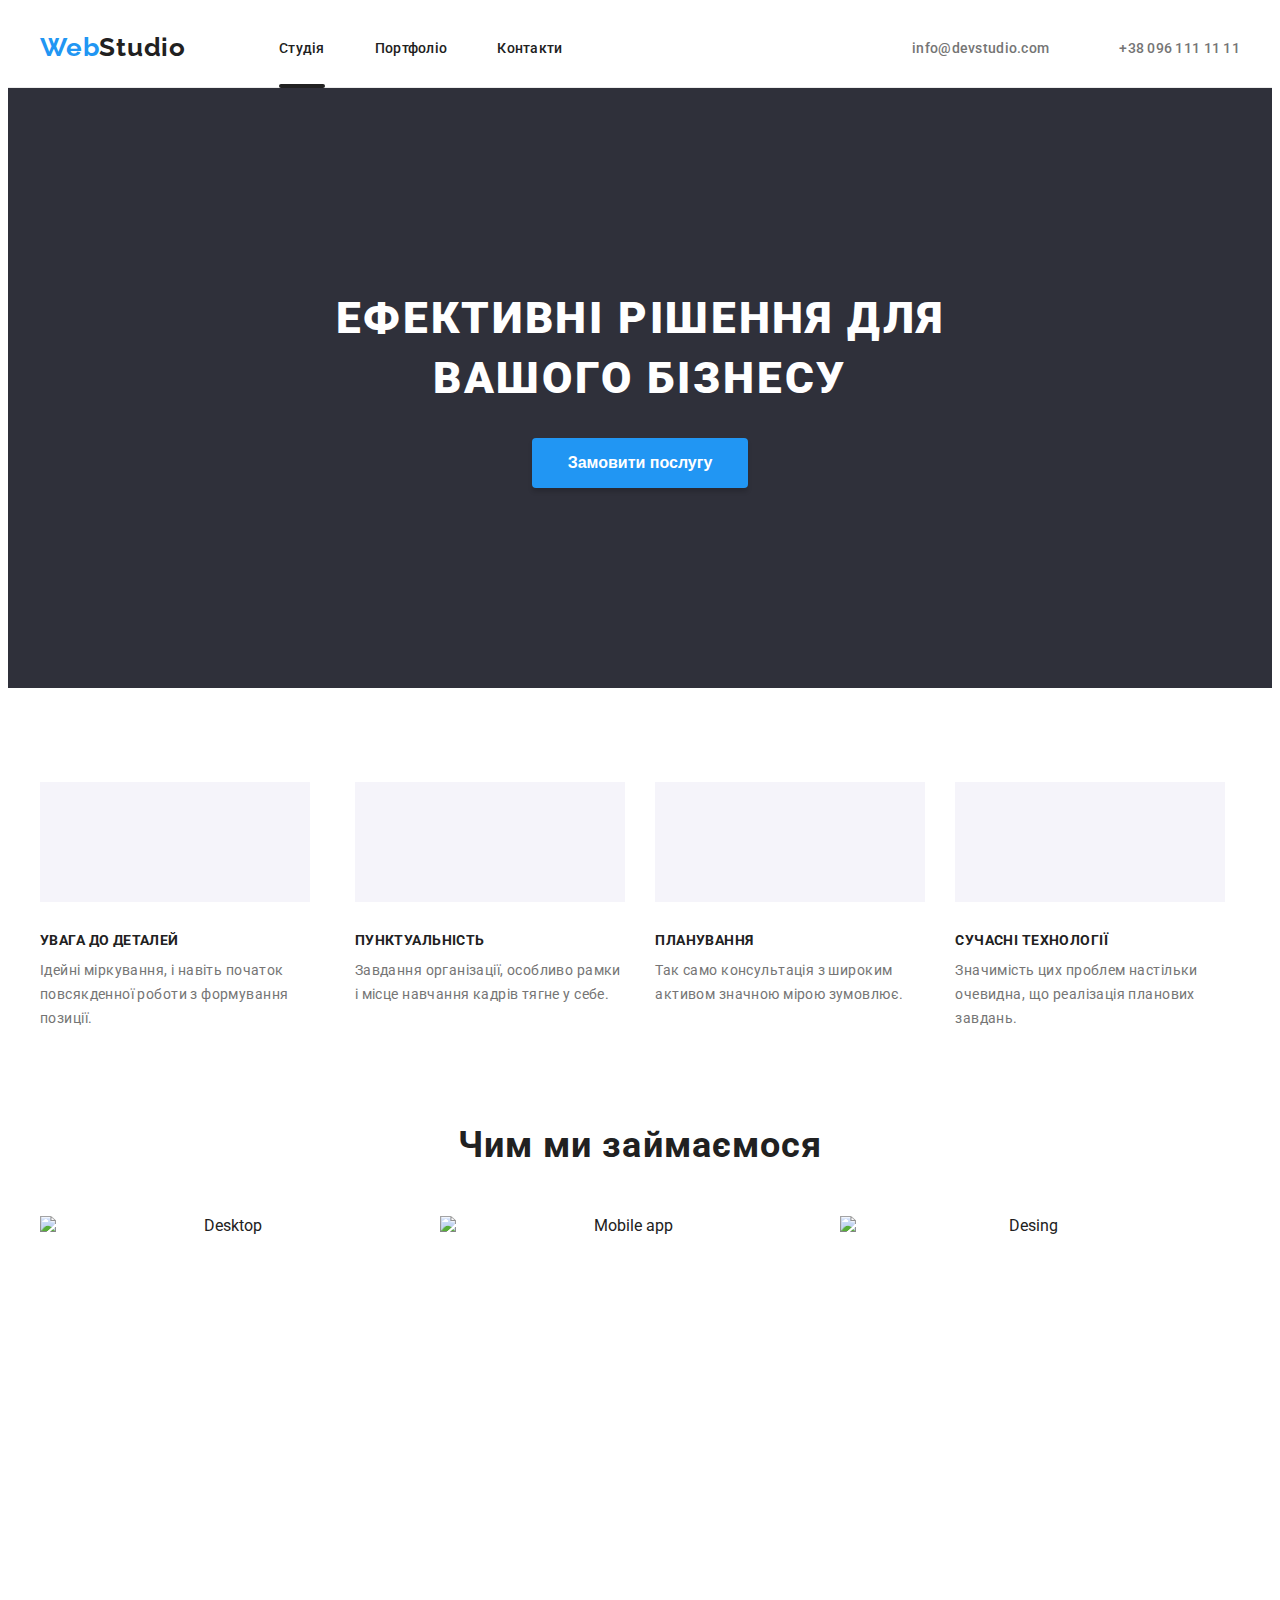
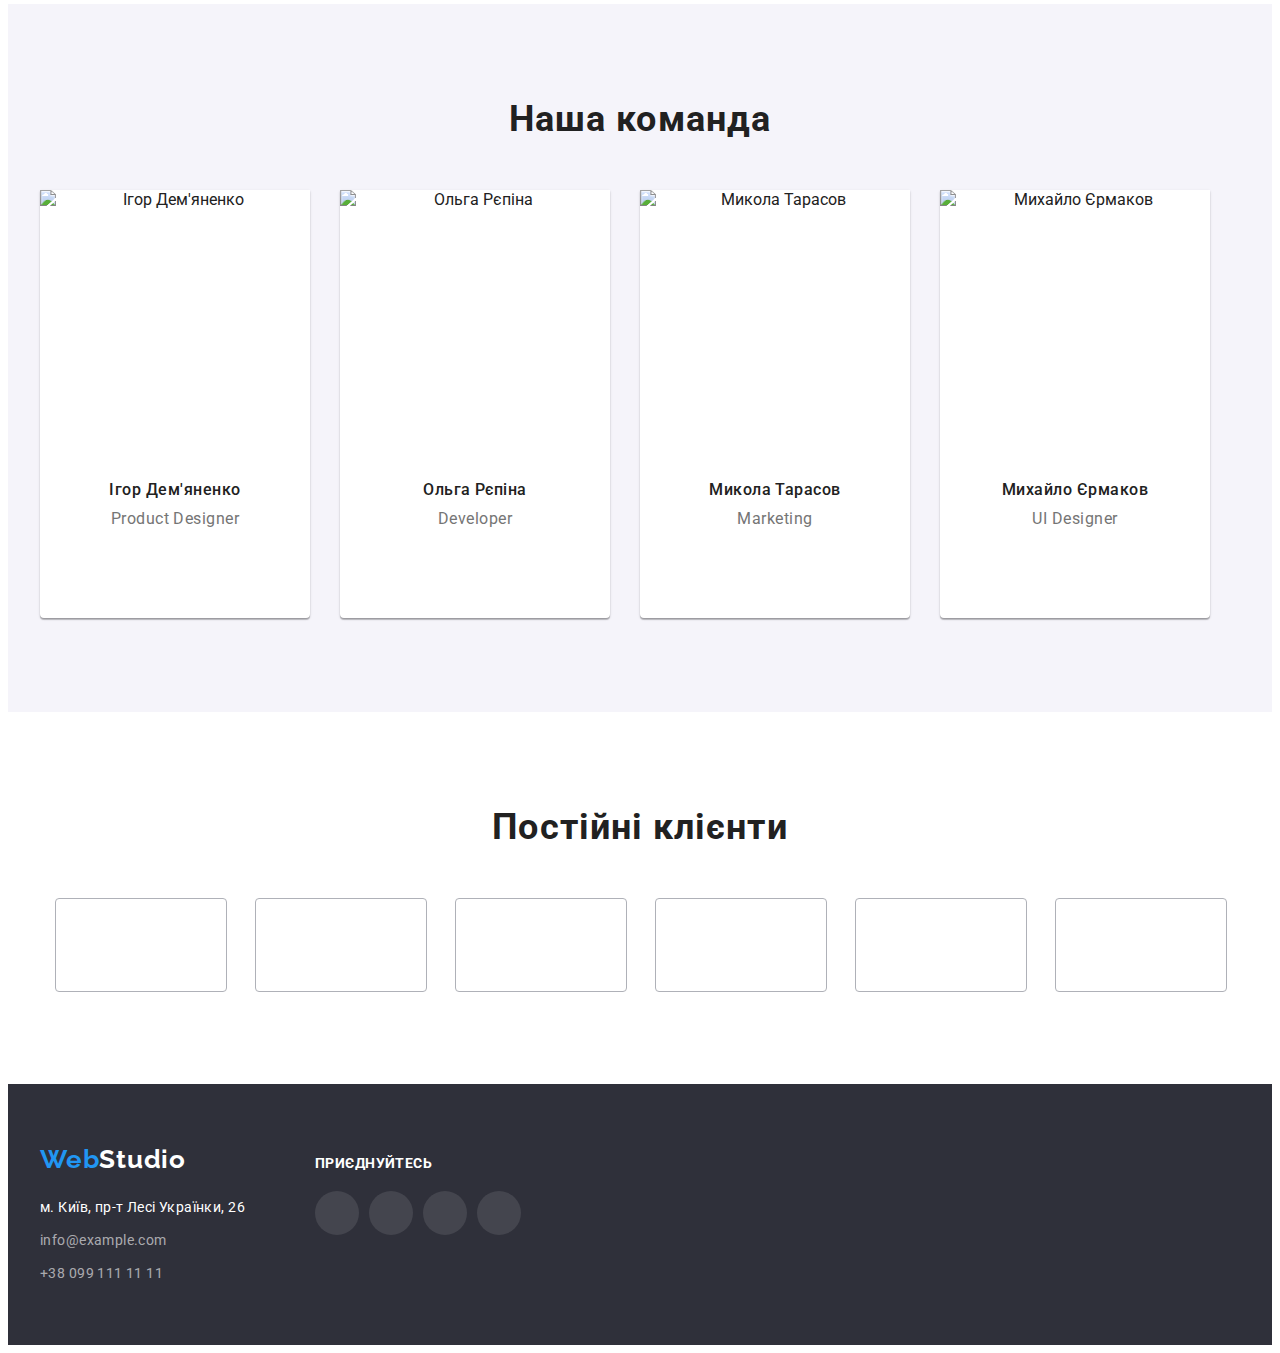
==== index.html @ 4bfed86d "C3" ====
<!DOCTYPE html>
<html lang="uk">
  <head>
    <meta charset="UTF-8" />
    <meta http-equiv="X-UA-Compatible" content="IE=edge" />
    <meta name="viewport" content="width=device-width, initial-scale=1.0" />
    <title>WebStudio</title>
    <link rel="preconnect" href="https://fonts.googleapis.com" />
    <link rel="preconnect" href="https://fonts.gstatic.com" crossorigin />
    <link
      href="https://fonts.googleapis.com/css2?family=Raleway:wght@700&family=Roboto:wght@400;500;700;900&display=swap"
      rel="stylesheet"
    />
    <link
      rel="stylesheet"
      href="https://cdnjs.cloudflare.com/ajax/libs/modern-normalize/1.1.0/modern-normalize.min.css"
      integrity="sha512-wpPYUAdjBVSE4KJnH1VR1HeZfpl1ub8YT/NKx4PuQ5NmX2tKuGu6U/JRp5y+Y8XG2tV+wKQpNHVUX03MfMFn9Q=="
      crossorigin="anonymous"
      referrerpolicy="no-referrer"
    />
    <link rel="stylesheet" href="./css/styles.css" />
  </head>

  <body>
    <header class="header">
      <div class="header-list container">
        <!--Site logo-->
        <a href="./index.html" class="site-logo-header"
          ><span class="site-logo-blue">Web</span>Studio</a
        >

        <!--Menu navigation-->
        <nav class="navigation">
          <ul class="navigation-list li">
            <li class="navigation-item">
              <a href="./index.html" class="navigation-link current">Студія</a>
            </li>
            <li class="navigation-item">
              <a href="./portfolio.html" class="navigation-link"
                >Портфоліо</a
              >
            </li>
            <li class="navigation-item">
              <a href="" class="navigation-link">Контакти</a>
            </li>
          </ul>
        </nav>
        <ul class="contact-list li">
          <li class="contact-item">
            <a href="mailto:info@devstudio.com" class="contact-link"
              > <svg class="contact-icon envelope">
                <use href="./images/icons.svg#icon-envelope" width="16" height="12"></use>
              </svg> info@devstudio.com</a
            >
          </li>
          <li class="contact-item">
            <a href="tel:+380961111111" class="contact-link"
              > <svg class="contact-icon smartphone" width="10" height="16">
                <use href="./images/icons.svg#icon-smartphone"></use>
              </svg> +38 096 111 11 11</a
            >
          </li>
        </ul>
      </div>
    </header>

    <main>
        <!--Hero-->
      <section class="main-title">
        <div class="container">
          <h1 class="main-title-text">Ефективні рішення для вашого бізнесу</h1>

          <button type="button" class="order-btn" data-modal-open>Замовити послугу</button>
        </div>
      </section>

      <!--Features-->
      <section class="section">
        <div class="container">
          <h2 class="visually-hidden">Переваги</h2>

          <ul class="features-list li">
            <li class="features-item">
                <div class="features-logo-box">
                    <svg class="features-logo" width="70" height="70">
                        <use href="./images/icons.svg#icon-antenna"></use>
                    </svg>
                </div>
              <h3 class="features-title">Увага до деталей</h3>
              <p class="features-after-title">
                Ідейні міркування, і навіть початок повсякденної роботи з
                формування позиції.
              </p>
            </li>

            <li class="features-item">
                <div class="features-logo-box">
                    <svg class="features-logo" width="70" height="70">
                        <use href="./images/icons.svg#icon-clock"></use>
                    </svg>
                </div>
              <h3 class="features-title">Пунктуальність</h3>
              <p class="features-after-title">
                Завдання організації, особливо рамки і місце навчання кадрів
                тягне у себе.
              </p>
            </li>

            <li class="features-item">
                <div class="features-logo-box">
                    <svg class="features-logo" width="70" height="70">
                        <use href="./images/icons.svg#icon-diagram"></use>
                    </svg>
                </div>
              <h3 class="features-title">Планування</h3>
              <p class="features-after-title">
                Так само консультація з широким активом значною мірою зумовлює.
              </p>
            </li>

            <li class="features-item">
                <div class="features-logo-box">
                    <svg class="features-logo" width="70" height="70">
                        <use href="./images/icons.svg#icon-astronaut"></use>
                    </svg>
                </div>
              <h3 class="features-title">Сучасні технології</h3>
              <p class="features-after-title">
                Значимість цих проблем настільки очевидна, що реалізація
                планових завдань.
              </p>
            </li>
          </ul>
        </div>
      </section>

      <!--Promo-->

      <section class="promo section">
        <div class="container">
          <h2 class="promo-title">Чим ми займаємося</h2>

          <ul class="promo-list li">
            <li class="promo-item">
              <img
                src="./images/img1.jpg"
                alt="Desktop"
                width="370"
                height="294"
              />
            </li>
            <li class="promo-item">
              <img
                src="./images/img2.jpg"
                alt="Mobile app"
                width="370"
                height="294"
              />
            </li>
            <li class="promo-item">
              <img
                src="./images/img3.jpg"
                alt="Desing"
                width="370"
                height="294"
              />
            </li>
          </ul>
        </div>
      </section>

      <!--Team-->

      <section class="team section">
        <div class="container">
          <h2 class="team-title">Наша команда</h2>

          <ul class="team-list li">
            <li class="team-item">
              <img
                src="./images/ihor_demianenko.jpg"
                alt="Ігор Дем'яненко"
                width="270"
                height="260"
              />
              <div class="team-div">
                <h3 class="team-item-title">Ігор Дем'яненко</h3>
                <p class="team-item-after-title">Product Designer</p>
                <ul class="team-soc-list li">
                    <li class="team-soc-item"><a href="" class="team-soc-link"><svg class="team-soc-icon" width="20" height="20">
                                <use href="./images/icons.svg#icon-instagram"></use>
                            </svg></a></li>
                    <li class="team-soc-item"><a href="" class="team-soc-link"><svg class="team-soc-icon" width="20" height="20">
                                <use href="./images/icons.svg#icon-twitter"></use>
                            </svg></a></li>
                    <li class="team-soc-item"><a href="" class="team-soc-link"><svg class="team-soc-icon" width="20" height="20">
                                <use href="./images/icons.svg#icon-facebook"></use>
                            </svg></a></li>
                    <li class="team-soc-item"><a href="" class="team-soc-link"><svg class="team-soc-icon" width="20" height="20">
                                <use href="./images/icons.svg#icon-linkedin"></use>
                            </svg></a></li>
                </ul>
              </div>
            </li>

            <li class="team-item">
              <img
                src="./images/olha_repina.jpg"
                alt="Ольга Рєпіна"
                width="270"
                height="260"
              />
              <div class="team-div">
                <h3 class="team-item-title">Ольга Рєпіна</h3>
                <p class="team-item-after-title">Developer</p>
                <ul class="team-soc-list li">
                    <li class="team-soc-item"><a href="" class="team-soc-link"><svg class="team-soc-icon" width="20" height="20">
                                <use href="./images/icons.svg#icon-instagram"></use>
                            </svg></a></li>
                    <li class="team-soc-item"><a href="" class="team-soc-link"><svg class="team-soc-icon" width="20" height="20">
                                <use href="./images/icons.svg#icon-twitter"></use>
                            </svg></a></li>
                    <li class="team-soc-item"><a href="" class="team-soc-link"><svg class="team-soc-icon" width="20" height="20">
                                <use href="./images/icons.svg#icon-facebook"></use>
                            </svg></a></li>
                    <li class="team-soc-item"><a href="" class="team-soc-link"><svg class="team-soc-icon" width="20" height="20">
                                <use href="./images/icons.svg#icon-linkedin"></use>
                            </svg></a></li>
                </ul>
              </div>
            </li>

            <li class="team-item">
              <img
                src="./images/nikolai_tarasov.jpg"
                alt="Микола Тарасов"
                width="270"
                height="260"
              />
              <div class="team-div">
                <h3 class="team-item-title">Микола Тарасов</h3>
                <p class="team-item-after-title">Marketing</p>
                <ul class="team-soc-list li">
                    <li class="team-soc-item"><a href="" class="team-soc-link"><svg class="team-soc-icon" width="20" height="20"><use href="./images/icons.svg#icon-instagram"></use></svg></a></li>
                    <li class="team-soc-item"><a href="" class="team-soc-link"><svg class="team-soc-icon" width="20" height="20"><use href="./images/icons.svg#icon-twitter"></use></svg></a></li>
                    <li class="team-soc-item"><a href="" class="team-soc-link"><svg class="team-soc-icon" width="20" height="20"><use href="./images/icons.svg#icon-facebook"></use></svg></a></li>
                    <li class="team-soc-item"><a href="" class="team-soc-link"><svg class="team-soc-icon" width="20" height="20"><use href="./images/icons.svg#icon-linkedin"></use></svg></a></li>
                </ul>
              </div>
            </li>

            <li class="team-item">
              <img
                src="./images/mikhail_ermakov.jpg"
                alt="Михайло Єрмаков"
                width="270"
                height="260"
              />
              <div class="team-div">
                <h3 class="team-item-title">Михайло Єрмаков</h3>
                <p class="team-item-after-title">UI Designer</p>
                <ul class="team-soc-list li">
                    <li class="team-soc-item"><a href="" class="team-soc-link"><svg class="team-soc-icon" width="20" height="20">
                                <use href="./images/icons.svg#icon-instagram"></use>
                            </svg></a></li>
                    <li class="team-soc-item"><a href="" class="team-soc-link"><svg class="team-soc-icon" width="20" height="20">
                                <use href="./images/icons.svg#icon-twitter"></use>
                            </svg></a></li>
                    <li class="team-soc-item"><a href="" class="team-soc-link"><svg class="team-soc-icon" width="20" height="20">
                                <use href="./images/icons.svg#icon-facebook"></use>
                            </svg></a></li>
                    <li class="team-soc-item"><a href="" class="team-soc-link"><svg class="team-soc-icon" width="20" height="20">
                                <use href="./images/icons.svg#icon-linkedin"></use>
                            </svg></a></li>
                </ul>
              </div>
            </li>
          </ul>
        </div>
      </section>

      <!-- Clients -->

      <section class="clients section">

        <div class="container">

          <h2 class="clients-title">Постійні клієнти</h2>

          <ul class="clients-list li">

            <li class="clients-item">
              <a href="" class="clients-link">
                <svg class="clients-icon" width="106" height="60">
                  <use href="./images/icons.svg#icon-client1"></use>
                </svg>
              </a>
            </li>

            <li class="clients-item">
              <a href="" class="clients-link">
                <svg class="clients-icon" width="106" height="60">
                  <use href="./images/icons.svg#icon-client2"></use>
                </svg>
              </a>
            </li>

            <li class="clients-item">
              <a href="" class="clients-link">
                <svg class="clients-icon" width="106" height="60">
                  <use href="./images/icons.svg#icon-client3"></use>
                </svg>
              </a>
            </li>

            <li class="clients-item">
              <a href="" class="clients-link">
                <svg class="clients-icon" width="106" height="60">
                  <use href="./images/icons.svg#icon-client4"></use>
                </svg>
              </a>
            </li>

            <li class="clients-item">
              <a href="" class="clients-link">
                <svg class="clients-icon" width="106" height="60">
                  <use href="./images/icons.svg#icon-client5"></use>
                </svg>
              </a>
            </li>

            <li class="clients-item">
              <a href="" class="clients-link">
                <svg class="clients-icon" width="106" height="60">
                  <use href="./images/icons.svg#icon-client6"></use>
                </svg>
              </a>
            </li>

          </ul>

        </div>

      </section>

    </main>

    <footer class="footer">
      <div class="container footer-box">
        <div>
            <!--Site logo-->
            <a href="./index.html" class="site-logo-footer"><span class="site-logo-blue">Web</span>Studio</a>
            
            <address class="footer-contacts">
                <ul class="footer-contacts-list li">
                    <li class="footer-contacts-item">
                        <a href="https://www.google.com.ua/maps/place/%D0%B1%D1%83%D0%BB%D1%8C%D0%B2%D0%B0%D1%80+%D0%9B%D0%B5%D1%81%D1%96+%D0%A3%D0%BA%D1%80%D0%B0%D1%97%D0%BD%D0%BA%D0%B8,+26,+%D0%9A%D0%B8%D1%97%D0%B2,+02000/@50.4265841,30.5361971,17z/data=!3m1!4b1!4m5!3m4!1s0x40d4cf0e033ecbe9:0x57a4dffefec77da0!8m2!3d50.4265807!4d30.5383858?hl=uk"
                            target="_blank" rel="noopener noreferrer nofollow" class="footer-contacts-link">м. Київ, пр-т Лесі
                            Українки, 26</a>
                    </li>
                    <li class="footer-contacts-item">
                        <a href="mailto:info@example.com" class="footer-contacts-link grey">info@example.com</a>
                    </li>
                    <li class="footer-contacts-item">
                        <a href="tel:+380991111111" class="footer-contacts-link grey">+38 099 111 11 11</a>
                    </li>
                </ul>
            </address>

        </div>
        

        <div class="social">
            <h3 class="social-title">приєднуйтесь</h3>
            <ul class="social-list li">
                <li class="social-item"><a href="" class="social-link"><svg class="social-icon" width="20" height="20">
                            <use href="./images/icons.svg#icon-instagram"></use>
                        </svg></a></li>
                <li class="social-item"><a href="" class="social-link"><svg class="social-icon" width="20" height="20">
                            <use href="./images/icons.svg#icon-twitter"></use>
                        </svg></a></li>
                <li class="social-item"><a href="" class="social-link"><svg class="social-icon" width="20" height="20">
                            <use href="./images/icons.svg#icon-facebook"></use>
                        </svg></a></li>
                <li class="social-item"><a href="" class="social-link"><svg class="social-icon" width="20" height="20">
                            <use href="./images/icons.svg#icon-linkedin"></use>
                        </svg></a></li>
            </ul>
        
        </div>
      </div>
      
    </footer>
    <script src="./js/modal.js"></script>
  </body>
</html>
---- css/styles.css ----
:root {
    --dark-color:#212121;
    --hover-color:#2196F3;
    --grey-color: #757575;
    --white-color:#fff;
    --lite-grey-color:#f5f4fa;
    
}

body {
    font-family: 'Roboto', sans-serif;
    color: var(--dark-color);
    
}
p, h1, h2, h3, h4, h5, h6 {
    margin: 0;
    padding: 0;
 }

ul {
    margin: 0;
    padding-left: 0;
}

img {
    display: block;
    max-width: 100%;
    height: auto;
}


.section {
    padding-top: 94px;
    padding-bottom: 94px;
    
}

.li {
    list-style: none;
    text-align: center;
    
}

.visually-hidden {
    position: absolute;
    white-space: nowrap;
    width: 1px;
    height: 1px;
    overflow: hidden;
    border: 0;
    padding: 0;
    clip: rect(0 0 0 0);
    clip-path: inset(50%);
    margin: -1px;
}

.container {
    width: 1200px;
    padding-left: 15px;
    padding-right: 15px;
    margin: 0 auto;
    
}

.header {
    padding-top: 24px;
    padding-bottom: 24px;
    border-bottom-width: 1px;
    border-bottom-style: solid;
    border-bottom-color: rgb(236, 236, 236)
    
}

.header-list {
    display: flex;
    align-items: center;
    
    
    
    }

.header-list .navigation-list, .header-list .contact-list {
    display: flex;
    align-items: center;
} 
/* Menu navigation */
.site-logo-header {
    font-family: 'Raleway', sans-serif;
    font-weight: 700;
    font-size: 26px;
    line-height: calc(31/26);
    letter-spacing: 0.03em;
    text-decoration: none;
    color: var(--dark-color);
    margin-right: 93px;
   
           
}


.site-logo-blue {
    color: var(--hover-color);
}



.navigation-item {
    position: relative;
    margin-right: 50px;

}

.navigation-item:last-child {
    margin-right: 0;
}


.navigation-link {
    font-weight: 500;
    font-size: 14px;
    line-height: calc(16/14);
    letter-spacing: 0.02em;
    text-decoration: none;
    color: var(--dark-color);
    
    transition: color 250ms cubic-bezier(0.4, 0, 0.2, 1);
        
}

.navigation-link:visited, {
    color: var(--title-color);
}
.navigation-list , .navigation-list:visited {
    color: var(--dark-color);
}

.navigation-link:hover,
.navigation-link:focus {
    color: var(--hover-color);
}

.navigation-link.current::after {
    content: "";
    display: block;
    width: 100%;
    height: 4px;
    background-color: currentColor;
    border-radius: 2px;

    position: absolute;
    bottom: -31px;
    left: 0;
}

.contact-list {
    display: inline;
    margin-left: auto;
   
       
}

.contact-item {
    display: flex;
    align-items: center;
    justify-content: center;
    margin-left: 50px;
    margin-right: 0;
}

.contact-item:first-child {
    margin-left: 0;

}

.contact-list .contact-link {
    font-weight: 500;
    font-size: 14px;
    line-height: calc(16/14);
    letter-spacing: 0.02em;
    text-decoration: none;
    color: var(--grey-color)
}

.contact-link {
    display: flex;
    align-items: center;
    justify-content: center;

    transition: color 250ms cubic-bezier(0.4, 0, 0.2, 1);
}

.contact-link:hover, .contact-link:focus {
    color: var(--hover-color);
}

.contact-item > .contact-link {
    text-decoration: none;
    
}

.contact-icon {
    fill: currentColor;
    margin-right: 10px;
}

.envelope {
    width: 16px;
    height: 12px;
}

.smartphone {
    width: 10px;
    height: 16px;
}


/*Hero*/

.main-title {
    max-width: 1600px;
    

    background-color: #2F303A;
    background-image: linear-gradient(
        rgba(47, 48, 58, 0.4),
        rgba(47, 48, 58, 0.4)
    ) ,url(../images/hero_bg.jpg);
    background-repeat: no-repeat;
    background-position: center;
    background-size: 1600px;
    

    margin: 0 auto;
    text-align: center;
    padding-top: 200px;
    padding-bottom: 200px;
}

.main-title-text {
    font-family: 'Roboto';
    font-style: normal;
    font-weight: 900;
    font-size: 44px;
    line-height: calc(60/44);
    text-align: center;
    letter-spacing: 0.06em;
    text-transform: uppercase;
    color: var(--white-color);

    max-width: 696px;
   
    
    margin-left: auto;
    margin-right: auto;
       
}

.order-btn {
    font-weight: 700;
    font-size: 16px;
    line-height: calc(30/16);
    align-items: center;
    text-align: center;
    color: var(--white-color);
    background-color: var(--hover-color);
    border: none;
    cursor: pointer;

    min-width: 216px;
    height: 50px;
    box-shadow: 0px 4px 4px rgba(0, 0, 0, 0.15);
    border-radius: 4px;
    margin-top: 30px;
    margin-left: auto;
    margin-right: auto;
    padding-left: 10px;
    padding-right: 10px;
}

    /* Filters*/

.filters-list {
    display: flex;
    gap: 8px;
    justify-content: center;
    align-items: center;
    margin-bottom: 50px;
}



.filters-item-btn {
    font-family: inherit;
    font-style: normal;
    font-weight: 500;
    font-size: 16px;
    line-height: 26px;
    text-align: center;
    letter-spacing: 0.03em;
    border: none;
    border-radius: 4px;

    cursor: pointer;
    color: var(--dark-color);
    
    padding: 6px 22px;

    transition: color 250ms cubic-bezier(0.4, 0, 0.2, 1), background-color 250ms cubic-bezier(0.4, 0, 0.2, 1), box-shadow 250ms cubic-bezier(0.4, 0, 0.2, 1);
    
}

.filters-item-btn:hover,
.filters-item-btn:focus {
    background-color: var(--hover-color);
    color: var(--white-color);
    
    box-shadow: 0px 3px 1px rgba(0, 0, 0, 0.1), 0px 1px 2px rgba(0, 0, 0, 0.08), 0px 2px 2px rgba(0, 0, 0, 0.12);
    
}



/*Features*/

.features-logo-box {
    width: 270px;
    height: 120px;
    background-color: var(--lite-grey-color);
    margin-bottom: 30px;

    display: flex;
    align-items: center;
    justify-content: center;
}
.features-list {
    display: flex;
    gap: 30px;
}

.features-item {
    flex-basis: calc((100%-60px)/4);
}

.features-title {
    font-weight: 700;
    font-size: 14px;
    line-height: calc(16/14);
    letter-spacing: 0.03em;
    text-transform: uppercase;
    text-align: left;
    color: var(--dark-color);

    margin-bottom: 10px;
}

.features-after-title {
        font-weight: 400;
        font-size: 14px;
        line-height: calc(24/14);
        letter-spacing: 0.03em;
        text-align: left;
        color: var(--grey-color);
}



/*Promo*/
.promo {
    padding-top: 0;
}

.promo-title {
    font-weight: 700;
    font-size: 36px;
    line-height: calc(42/36);
    text-align: center;
    letter-spacing: 0.03em;
    color: var(--dark-color);
    margin-bottom: 50px;
}

.promo-list {
    display: flex;
    gap: 30px;
}


/*Team*/

.team {    
    background-color: var(--lite-grey-color)
}


.team-title {
    font-style: normal;
    font-weight: 700;
    font-size: 36px;
    line-height: 42px;
    text-align: center;
    letter-spacing: 0.03em;
    color: var(--dark-color);
    margin-bottom: 50px;
    
}

.team-list {
    display: flex;
    gap: 30px;
}

.team-item {
    text-align: center;
    background-color: var(--white-color);
    
    box-shadow: 0px 1px 3px rgba(0, 0, 0, 0.12), 0px 1px 1px rgba(0, 0, 0, 0.14), 0px 2px 1px rgba(0, 0, 0, 0.2);
    border-radius: 0px 0px 4px 4px;
}

.team-div {
    padding-top: 30px;
    padding-bottom: 30px;
}

.team-item-title {
    font-weight: 500;
    font-size: 16px;
    line-height: calc(19/16);
    text-align: center;
    letter-spacing: 0.03em;
    color: var(--dark-color);

    margin-bottom: 10px;
    
}

.team-item-after-title {
    font-size: 16px;
    line-height: calc(19/16);
    text-align: center;
    letter-spacing: 0.03em;
    color: var(--grey-color);
    margin-bottom: 16px;
    
}

.team-soc-list {
    display: flex;
    align-items: center;
    justify-content: center;
    gap: 10px;
}

.team-soc-item {
   
}

.team-soc-link {
    width: 44px;
    height: 44px;
    border-radius: 50%;
    background-color: transparent;
    display: flex;
    align-items: center;
    justify-content: center;

    transition: background-color 250ms cubic-bezier(0.4, 0, 0.2, 1);
}

.team-soc-icon {
    fill: #AFB1B8;

    transition: fill 250ms cubic-bezier(0.4, 0, 0.2, 1);
    
}

.team-soc-link:hover,
.team-soc-link:focus {
    background-color: var(--hover-color);
}

.team-soc-link:hover .team-soc-icon,
.team-soc-link:focus .team-soc-icon {
    fill: var(--white-color);
    
}
/*Clients*/

.clients {}

.clients-title {
    font-weight: 700;
    font-size: 36px;
    line-height: calc(42/36);
    text-align: center;
    letter-spacing: 0.03em;
    color: var(--dark-color);
    margin-bottom: 50px;
}

.clients-list {
    display: flex;
    gap: 30px;
    align-items: center;
    justify-content: center;
}

.clients-item {
    
       
    width: 170px;
    height: 92px;
    
    
    
    
}

.clients-icon {
    width: 106px;
    height: 60px;
}

.clients-link {
    width: 170px;
    height: 92px;
    display: flex;
    align-items: center;
    justify-content: center;
    fill: #AFB1B8;
    border: 1px solid #AFB1B8;
    border-radius: 4px;

    transition: border 250ms cubic-bezier(0.4, 0, 0.2, 1), fill 250ms cubic-bezier(0.4, 0, 0.2, 1);
}

.clients-link:hover,
.clients-link:focus {
    fill: #2196F3;
    border: 1px solid var(--hover-color);

    
}



/*Sample work*/

.sample-list {
    display: flex;
    flex-wrap: wrap;
    gap: 30px;
   
}

.sample-item {
    flex-basis: 370px;
   
}

.sample-item:hover .sample-top-text {
    transform: translateY(0);

}
.sample-link {
    display: block; 
    text-decoration: none;

    transition: box-shadow 250ms cubic-bezier(0.4, 0, 0.2, 1);

    
    
}

.sample-link:hover,
.sample-link:focus {
    box-shadow: 0px 1px 1px rgba(0, 0, 0, 0.12), 0px 4px 4px rgba(0, 0, 0, 0.06), 1px 4px 6px rgba(0, 0, 0, 0.16);
}

.sample-top-wrap {
    position: relative;
    overflow: hidden;
}

.sample-top-text {
    position: absolute;
    top: 0;
    left: 0;
    
    font-size: 18px;
    line-height: calc(28/18);
    letter-spacing: 0.03em;
    color: var(--white-color);
    background-color: rgba(33, 150, 243, 0.9);

    height: 100%;

    padding: 63px 23px;

    transform: translateY(100%);
    transition: transform 250ms cubic-bezier(0.4, 0, 0.2, 1);

}

.sample-div {
    padding: 20px 24px;
    border: 1px solid rgb(238, 238, 238);

}

.sample-title {
    font-weight: 700;
    font-size: 18px;
    line-height: calc(36/18);
    letter-spacing: 0.06em;
    text-align: left;
    color: var(--dark-color);
    margin-bottom: 4px;
    
}

.simple-after-title {
    font-size: 16px;
    line-height: calc(30/16);
    letter-spacing: 0.03em;
    text-align: left;
    color: var(--grey-color);
    
}


/*Footer*/

.footer {
    background-color:rgba(47, 48, 58, 1);
    padding-top: 60px;
    padding-bottom: 60px;
    
}

.footer-contacts {
    margin-top: 20px;

}

.site-logo-footer {
    font-family: 'Raleway', sans-serif;
    font-style: normal;
    font-weight: 700;
    font-size: 26px;
    line-height: calc(31/26);
    letter-spacing: 0.03em;
    color: var(--white-color);
    text-decoration: none;
    
    
}

.footer-contacts-list {
    font-style: normal;
    font-size: 14px;
    line-height: calc(24/14);
    letter-spacing: 0.03em;
    text-align: left;
    
    
}

.footer-contacts-item {
    margin-bottom: 9px;
}

.footer-contacts-item:last-child {
    margin-bottom: 0;
}

.footer-contacts-link {
    text-decoration: none
    
}

.footer-contacts-link {
    color: var(--white-color);

    transition: color 250ms cubic-bezier(0.4, 0, 0.2, 1);
}

.grey {
    color: rgba(255, 255, 255, 0.6);
    ;
}

.footer-contacts-link:hover, 
.footer-contacts-link:focus {
    color: var(--hover-color);
}

.footer-box {
    display: flex;
    gap: 70px;
    align-items: baseline;
    
}
.social {
    width: 206px;
    height: 80px;

    
}
.social-list {
    display: flex;
    align-items: center;
    justify-content: center;
    gap: 10px;
}

.social-title {
    font-weight: 700;
    font-size: 14px;
    line-height: 16px;
    letter-spacing: 0.03em;
    text-transform: uppercase;
    color: var(--white-color);
    margin-bottom: 20px;
}

.social-link {
    width: 44px;
    height: 44px;
    border-radius: 50%;
    background-color: rgba(255, 255, 255, 0.1);;
    display: flex;
    align-items: center;
    justify-content: center;

    transition: background-color 250ms cubic-bezier(0.4, 0, 0.2, 1);
}

.social-link:hover,
.social-link:focus {
    background-color: var(--hover-color);
}
.social-icon {
    fill: var(--white-color);
}
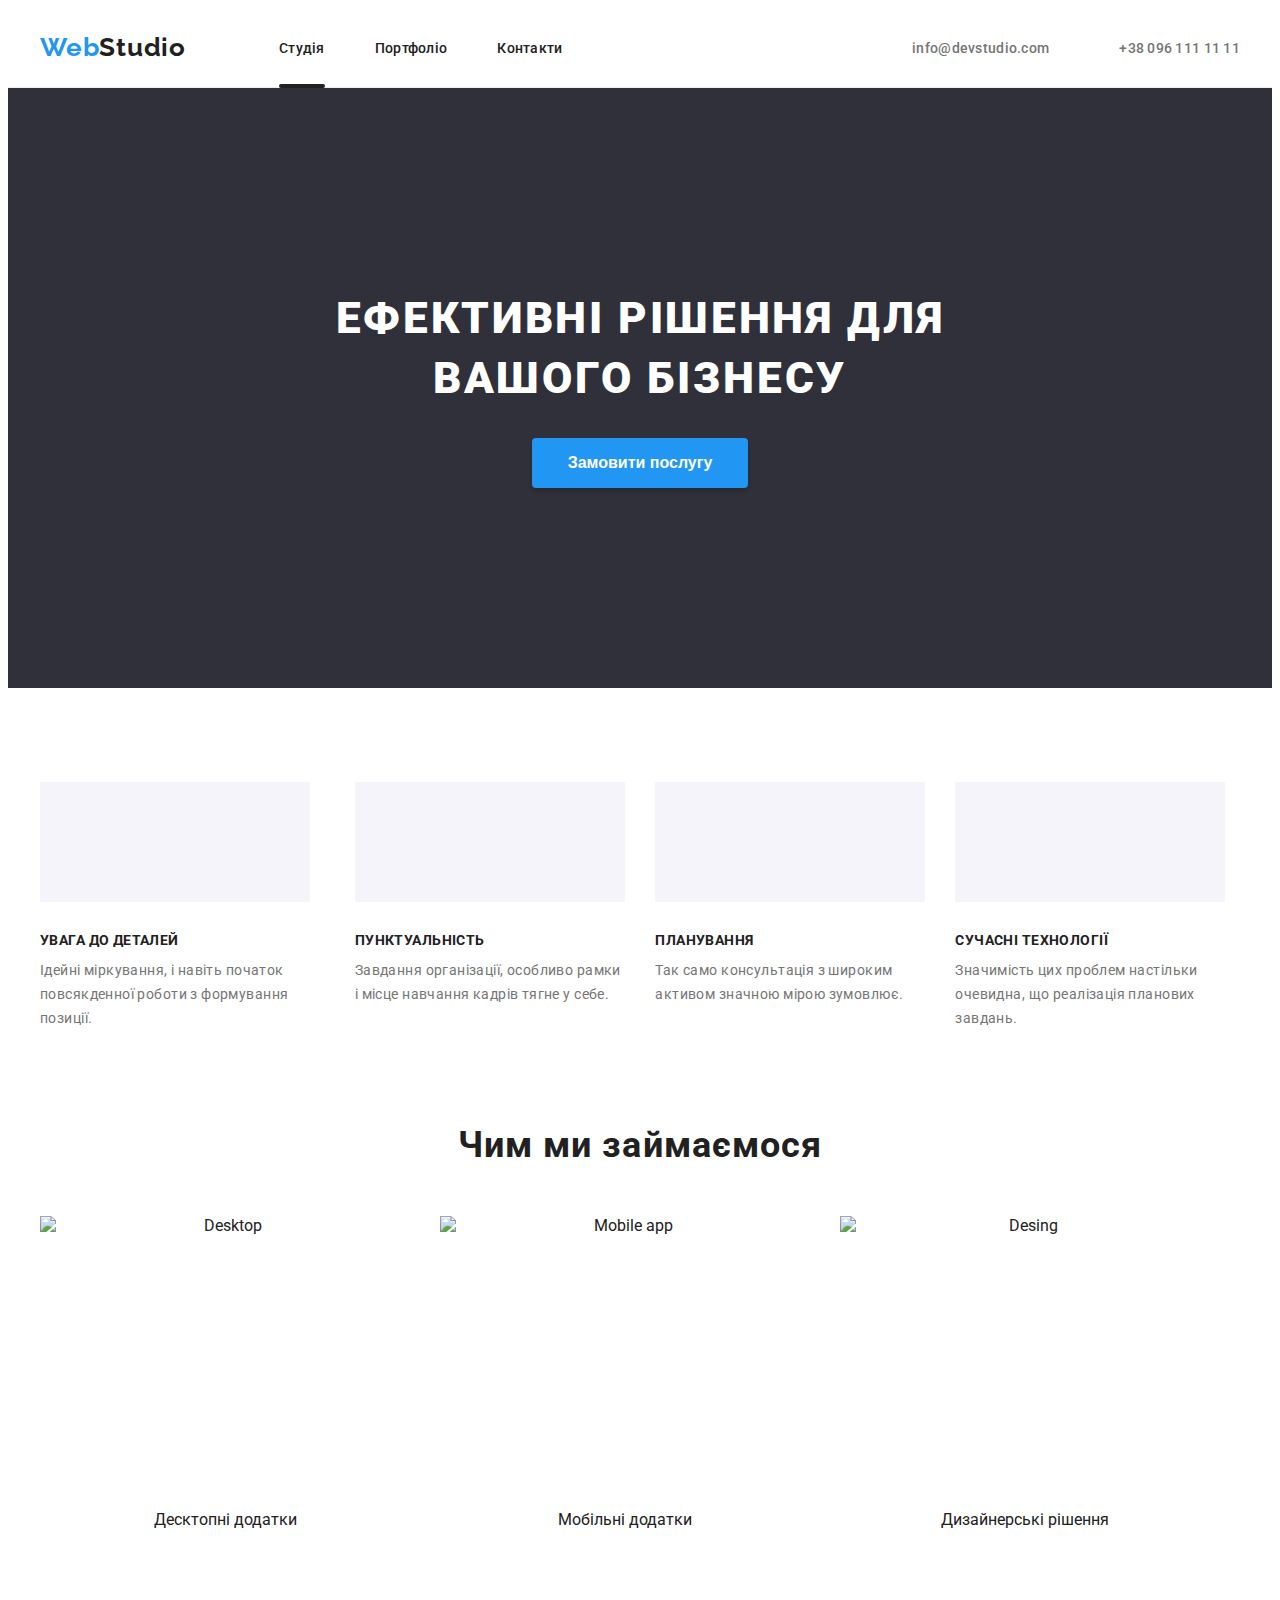
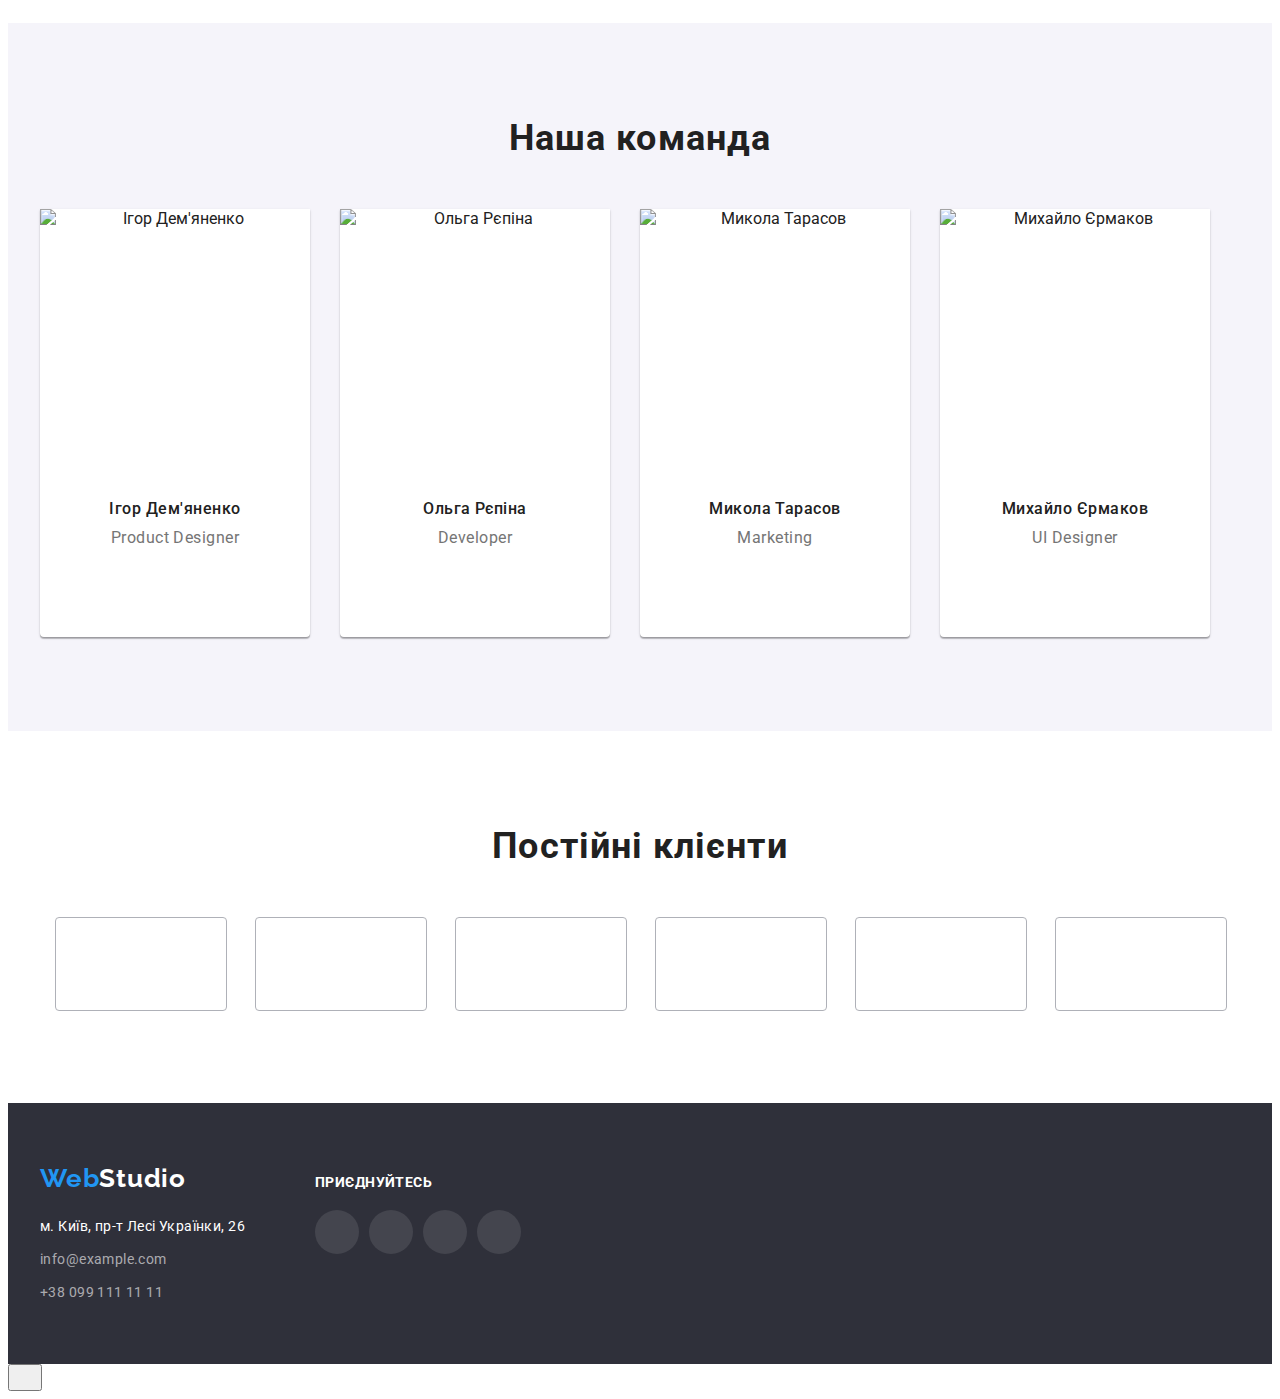
==== commit ae659f1f: "Update index.html" ====
--- a/index.html
+++ b/index.html
@@ -148,6 +148,7 @@
                 width="370"
                 height="294"
               />
+              <p class="promo-top-text">Десктопні додатки</p>
             </li>
             <li class="promo-item">
               <img
@@ -156,6 +157,7 @@
                 width="370"
                 height="294"
               />
+              <p class="promo-top-text">Мобільні додатки</p>
             </li>
             <li class="promo-item">
               <img
@@ -164,6 +166,7 @@
                 width="370"
                 height="294"
               />
+              <p class="promo-top-text">Дизайнерські рішення</p>
             </li>
           </ul>
         </div>
@@ -391,6 +394,15 @@
       </div>
       
     </footer>
+    <div class="backdrop is-hidden" data-modal>
+      <div class="modal">
+        <button type="button" class="modal-close" data-modal-close>
+          <svg class="modal-close-icon" width="18" height="18">
+            <use href="./images/icons.svg#icon-close"></use>
+          </svg>
+        </button>
+      </div>
+    </div>
     <script src="./js/modal.js"></script>
   </body>
 </html>
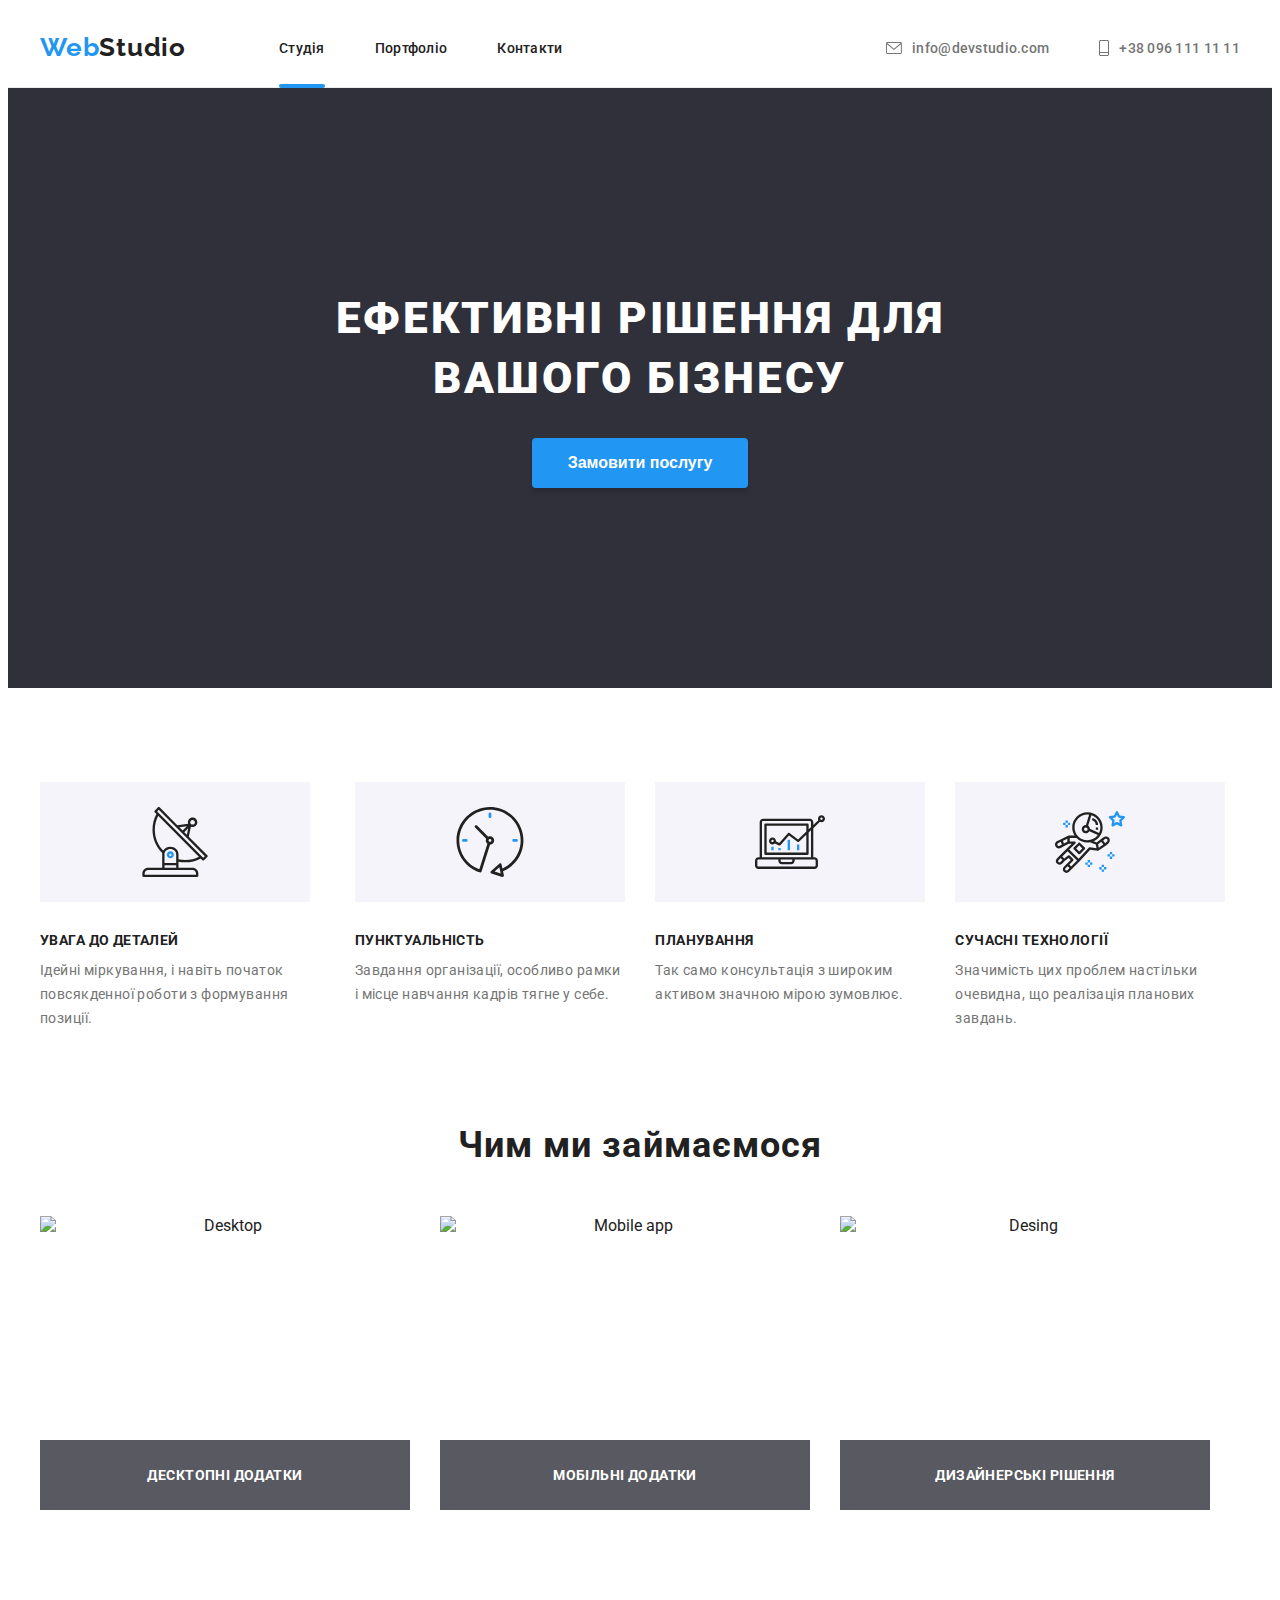
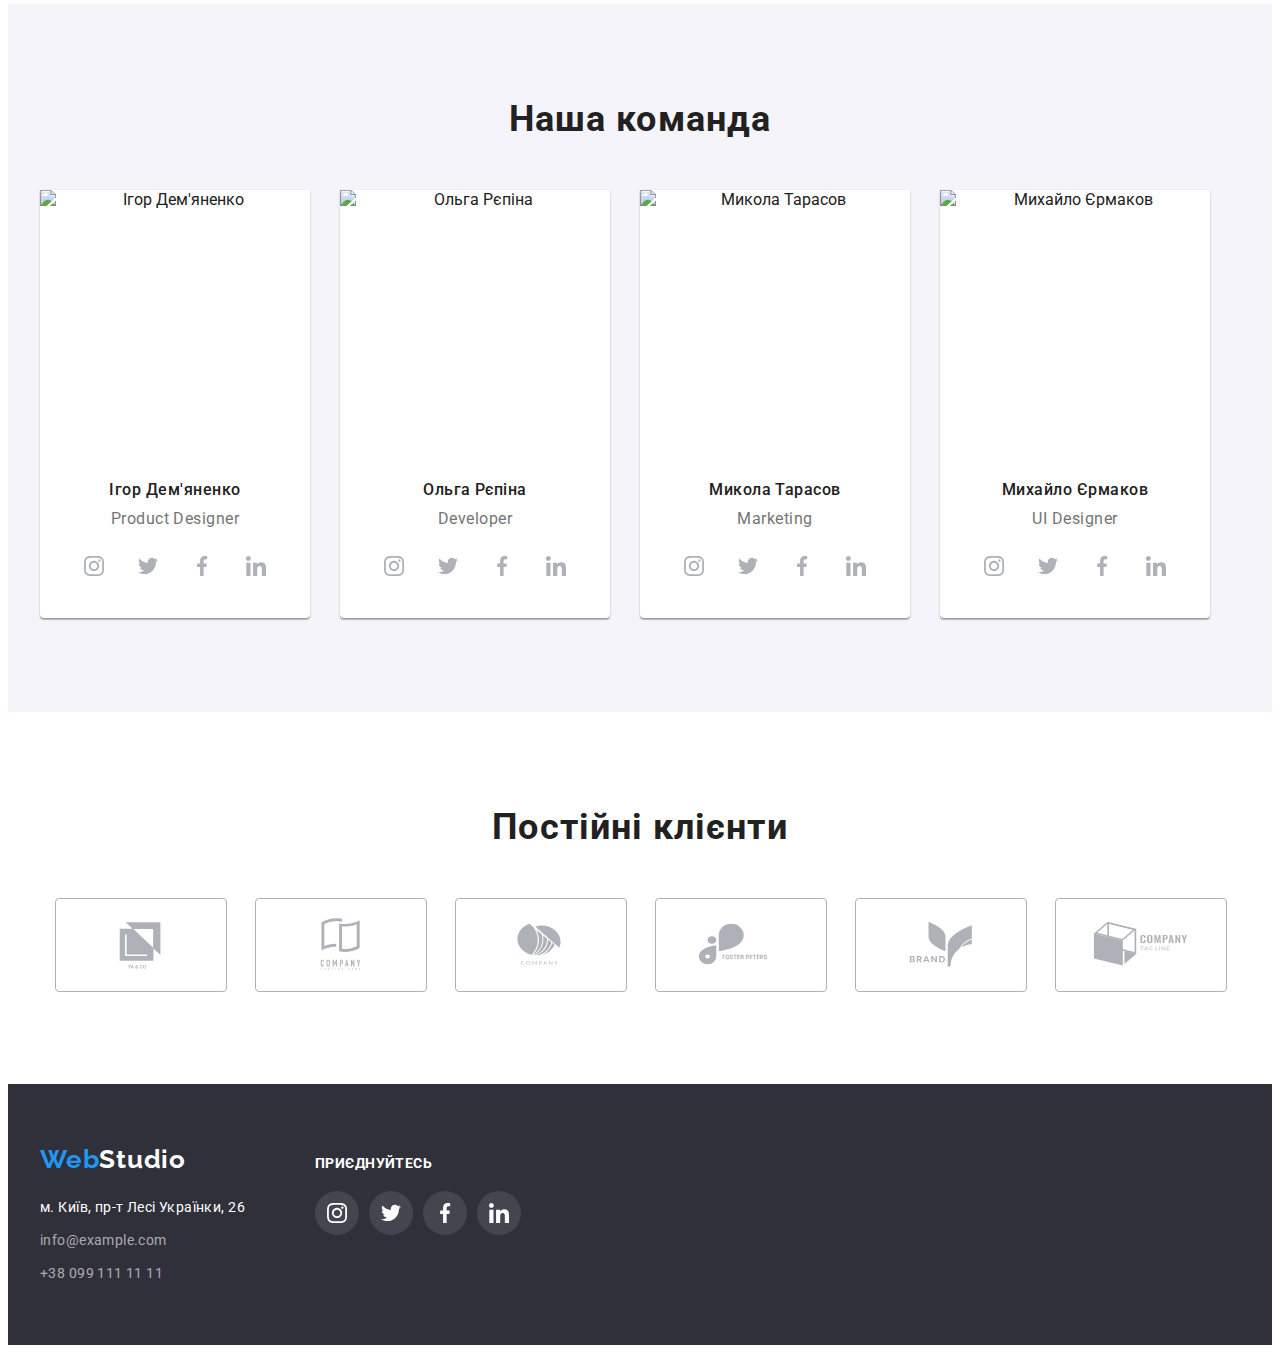
==== commit e6c98588: "Стилізовано модальне вікно" ====
--- a/index.html
+++ b/index.html
@@ -391,6 +391,9 @@
             </ul>
         
         </div>
+        <div class="subscription">
+
+        </div>
       </div>
       
     </footer>
@@ -401,6 +404,82 @@
             <use href="./images/icons.svg#icon-close"></use>
           </svg>
         </button>
+
+
+        <p class="modal-title">Залиште свої дані, ми вам передзвонимо</p>
+
+        <form class="modal-form">
+
+          <div class="input-field">
+            <label for="user-name" class="input-title">Ім'я</label>
+            <div class="input-wrap">
+              <input type="text" class="form-input" name="user-name" id="user-name" required>
+              <svg class="input-icon" width="18" height="18">
+                <use href="./images/icons.svg#icon-person"></use>
+              </svg>
+            </div>
+            
+          </div>
+
+          <div class="input-field">
+            <label for="user-tel" class="input-title">Телефон</label>
+            <div class="input-wrap">
+              <input type="tel" minlength="10" class="form-input" name="user-tel" id="user-tel" required>
+              <svg class="input-icon" width="18" height="18">
+                <use href="./images/icons.svg#icon-phone"></use>
+              </svg>
+            </div>
+            
+
+          </div>
+          <div class="input-field">
+            <label for="user-email" class="input-title">Пошта</label>
+            <div class="input-wrap">
+              <input type="email" class="form-input" name="user-email" id="user-email" required>
+              <svg class="input-icon" width="18" height="18">
+                <use href="./images/icons.svg#icon-email"></use>
+              </svg>
+            </div>
+            
+            
+          </div> 
+
+          <div class="input-field">
+            <label for="user-comment" class="input-title">Коментар</label>
+            <textarea 
+            name="user-comment" 
+            id="user-comment"
+            class="modal-text"
+            placeholder="Введіть текст"
+            ></textarea>
+
+          </div>
+           
+            
+            
+          
+
+          <div class="input-field">
+            <input 
+            type="checkbox" 
+            class="input-check visually-hidden" 
+            name="user-policy"
+            id="user-policy"
+            value="true"
+            required
+            >
+            <label for="user-policy" class="check-text"><span>
+              <svg class="check-icon" width="16" height="15">
+                <use href="./images/icons.svg#icon-check"></use>
+              </svg>
+            </span>
+              Погоджуюся з розсилкою та приймаю <a href="#" class="user-policy-link">Умови договору</a></label>
+
+          </div>
+
+          <button type="submit" class="submit-input-btn">Відправити</button>
+
+        </form>
       </div>
     </div>
     <script src="./js/modal.js"></script>
--- a/css/styles.css
+++ b/css/styles.css
@@ -144,7 +144,7 @@
     display: block;
     width: 100%;
     height: 4px;
-    background-color: currentColor;
+    background-color: var(--hover-color);
     border-radius: 2px;
 
     position: absolute;
@@ -172,40 +172,42 @@
 
 }
 
-.contact-list .contact-link {
+.contact-link {
+    display: flex;
+    align-items: center;
+    justify-content: center;
+
+
     font-weight: 500;
     font-size: 14px;
     line-height: calc(16/14);
     letter-spacing: 0.02em;
     text-decoration: none;
-    color: var(--grey-color)
-}
-
-.contact-link {
-    display: flex;
-    align-items: center;
-    justify-content: center;
+    color: var(--grey-color);
 
     transition: color 250ms cubic-bezier(0.4, 0, 0.2, 1);
-}
+
+}
+
 
 .contact-link:hover, .contact-link:focus {
     color: var(--hover-color);
-}
-
-.contact-item > .contact-link {
-    text-decoration: none;
-    
-}
+    
+}
+
+
 
 .contact-icon {
     fill: currentColor;
     margin-right: 10px;
+
+    
 }
 
 .envelope {
     width: 16px;
     height: 12px;
+    
 }
 
 .smartphone {
@@ -302,6 +304,7 @@
 
     cursor: pointer;
     color: var(--dark-color);
+    background-color: var(--lite-grey-color);
     
     padding: 6px 22px;
 
@@ -384,6 +387,31 @@
     gap: 30px;
 }
 
+.promo-item {
+    position: relative;
+}
+
+.promo-top-text {
+    position: absolute;
+    height: 70px;
+    width: 100%;
+
+    display: flex;
+    align-items: center;
+    justify-content: center;
+    
+    color:var(--white-color);
+    font-weight: 700;
+    font-size: 14px;
+    line-height: calc(16/14);
+    text-align: center;
+    letter-spacing: 0.03em;
+    text-transform: uppercase;
+    background-color: rgba(47, 48, 58, 0.8);
+    
+    transform: translateY(-70px);
+}
+
 
 /*Team*/
 
@@ -558,14 +586,13 @@
    
 }
 
-.sample-item:hover .sample-top-text {
-    transform: translateY(0);
-
-}
+
 .sample-link {
     display: block; 
     text-decoration: none;
 
+    
+
     transition: box-shadow 250ms cubic-bezier(0.4, 0, 0.2, 1);
 
     
@@ -575,6 +602,12 @@
 .sample-link:hover,
 .sample-link:focus {
     box-shadow: 0px 1px 1px rgba(0, 0, 0, 0.12), 0px 4px 4px rgba(0, 0, 0, 0.06), 1px 4px 6px rgba(0, 0, 0, 0.16);
+}
+
+.sample-link:hover .sample-top-text,
+.sample-link:focus .sample-top-text {
+    transform: translateY(0);
+
 }
 
 .sample-top-wrap {
@@ -742,4 +775,249 @@
 }
 .social-icon {
     fill: var(--white-color);
-}+}
+
+
+/* Модальне вікно */
+
+
+.backdrop {
+    position: fixed;
+    left: 0;
+    top: 0;
+    width: 100%;
+    height: 100%;
+    background-color: rgba(0, 0, 0, 0.2);
+    
+    transition: opacity 250ms cubic-bezier(0.4, 0, 0.2, 1), visibility 250ms cubic-bezier(0.4, 0, 0.2, 1);
+}
+
+.modal {
+    position: absolute;
+    width: 528px;
+    min-height: 581px;
+    background-color: var(--white-color);
+    border-radius: 4px;
+    top: 50%;
+    left: 50%;
+    transform: translate(-50%, -50%);
+    padding: 40px;
+
+    box-shadow: 0px 1px 3px rgba(0, 0, 0, 0.12), 0px 1px 1px rgba(0, 0, 0, 0.14), 0px 2px 1px rgba(0, 0, 0, 0.2);
+}
+
+.is-hidden {
+    opacity: 0;
+    visibility: hidden;
+    pointer-events: none;
+
+}
+
+.modal-close {
+    position: absolute;
+    top: 8px;
+    right: 8px;
+    width: 30px;
+    height: 30px;
+    background-color: transparent;
+    border: 1px solid rgba(0, 0, 0, 0.1);
+    border-radius: 50%;
+    cursor: pointer;
+      
+}
+
+.modal-close-icon {
+    display: flex;
+    align-items: center;
+    justify-content: center;
+    
+    width: 18px;
+    height: 18px;
+ 
+}
+
+.modal-title {
+    font-weight: 700;
+    font-size: 20px;
+    line-height: calc(23/20);
+    text-align: center;
+    letter-spacing: 0.03em;
+    margin-bottom: 12px;
+}
+
+
+.form-input {
+    width: 100%;
+    height: 40px;
+    border: 1px solid rgba(33, 33, 33, 0.2);
+    border-radius: 4px;
+    padding-left: 42px;
+    font-weight: 400;
+    font-size: 12px;
+    line-height: calc(14/12);
+    letter-spacing: 0.01em;
+}
+
+.form-input:hover, 
+.form-input:focus {
+    outline-color: var(--hover-color);
+}
+
+.form-input:hover,
+.form-input:focus + .input-icon {
+    fill: var(--hover-color);
+}
+
+.form-input::placeholder {
+    color: rgba(117, 117, 117, 0.5);
+}
+
+.input-title {
+    font-weight: 400;
+    font-size: 12px;
+    line-height: calc(14/12);
+    letter-spacing: 0.01em;
+    color: var(--grey-color);
+}
+
+.input-title:hover,
+.input-title:focus {
+    border-color: var(--hover-color);
+}
+
+.input-field {
+    
+    margin-bottom: 10px;
+}
+
+.input-wrap {
+    position: relative;
+}
+
+.modal-text {
+    width: 100%;
+    height: 120px;
+    border: 1px solid rgba(33, 33, 33, 0.2);
+    border-radius: 4px;
+    resize: none;
+    padding: 12px 16px;
+}
+
+.modal-text::placeholder {
+    font-weight: 400;
+    font-size: 12px;
+    line-height: calc(14/12);
+    letter-spacing: 0.01em;
+    color: rgba(117, 117, 117, 0.5);
+}
+
+.modal-text:hover,
+.modal-text:focus,
+.modal-text:active {
+    outline-color: var(--hover-color);
+}
+
+.input-icon{ 
+    position: absolute;
+    left: 12px;
+    top: 50%;
+    transform: translateY(-50%);
+}
+
+.check-text {
+    font-weight: 400;
+    font-size: 14px;
+    line-height: calc(24/14);
+    letter-spacing: 0.03em;
+    color: var(--grey-color);
+    display: flex;
+    align-items: center;
+    justify-content: center;
+}
+
+.check-text span {
+    width: 16px;
+    height: 15px;
+    border: 2px solid var(--dark-color);
+    border-radius: 3px;
+    margin-right: 5px;
+    transition: background-color 250ms cubic-bezier(0.4, 0, 0.2, 1), border-color 250ms cubic-bezier(0.4, 0, 0.2, 1);
+
+}
+.user-policy-link {
+color: var(--hover-color);
+padding-left: 3px;
+}
+
+.check-icon {
+    fill: transparent;
+    transition: fill 250ms cubic-bezier(0.4, 0, 0.2, 1);
+}
+
+.input-check:checked + .check-text span {
+    background-color: var(--hover-color);
+    border-color: var(--hover-color);
+}
+
+.input-check:checked + .check-text .check-icon {
+    fill: var(--white-color);
+}
+
+.input-check:focus + .check-text span {
+    background-color: var(--hover-color);
+    border-color: var(--hover-color);
+}
+
+.submit-input-btn {
+    min-width: 200px;
+    height: 50px;
+    padding: 10px auto;
+    margin: auto;
+    background-color: var(--hover-color);
+    box-shadow: 0px 4px 4px rgba(0, 0, 0, 0.15);
+    border-radius: 4px;
+    border: none;
+    
+
+    font-family: inherit;
+    color: var(--white-color);
+    font-weight: 700;
+    font-size: 16px;
+    line-height: calc(30/16);
+    letter-spacing: 0.06em;
+    text-align: center;
+
+    display: flex;
+    align-items: center;
+    justify-content: center;
+
+    margin-top: 30px;
+
+    transition: background-color 250ms cubic-bezier(0.4, 0, 0.2, 1);
+    
+}
+
+.submit-input-btn:hover,
+.submit-input-btn:focus {
+    background-color: #188CE8;
+}
+
+/* .check-text::before {
+    content: '';
+    width: 16px;
+    height: 15px;
+    border: 2px solid var(--dark-color);
+    border-radius: 3px;
+    margin-right: 5px;
+    transition: background-color 250ms cubic-bezier(0.4, 0, 0.2, 1);
+    
+}
+
+.input-check:checked + .check-text::before {
+    background-color: var(--hover-color);
+    background-image: url(../images/check-icon.svg);
+    background-repeat: no-repeat;
+    background-position: center;
+    border: none;
+
+} */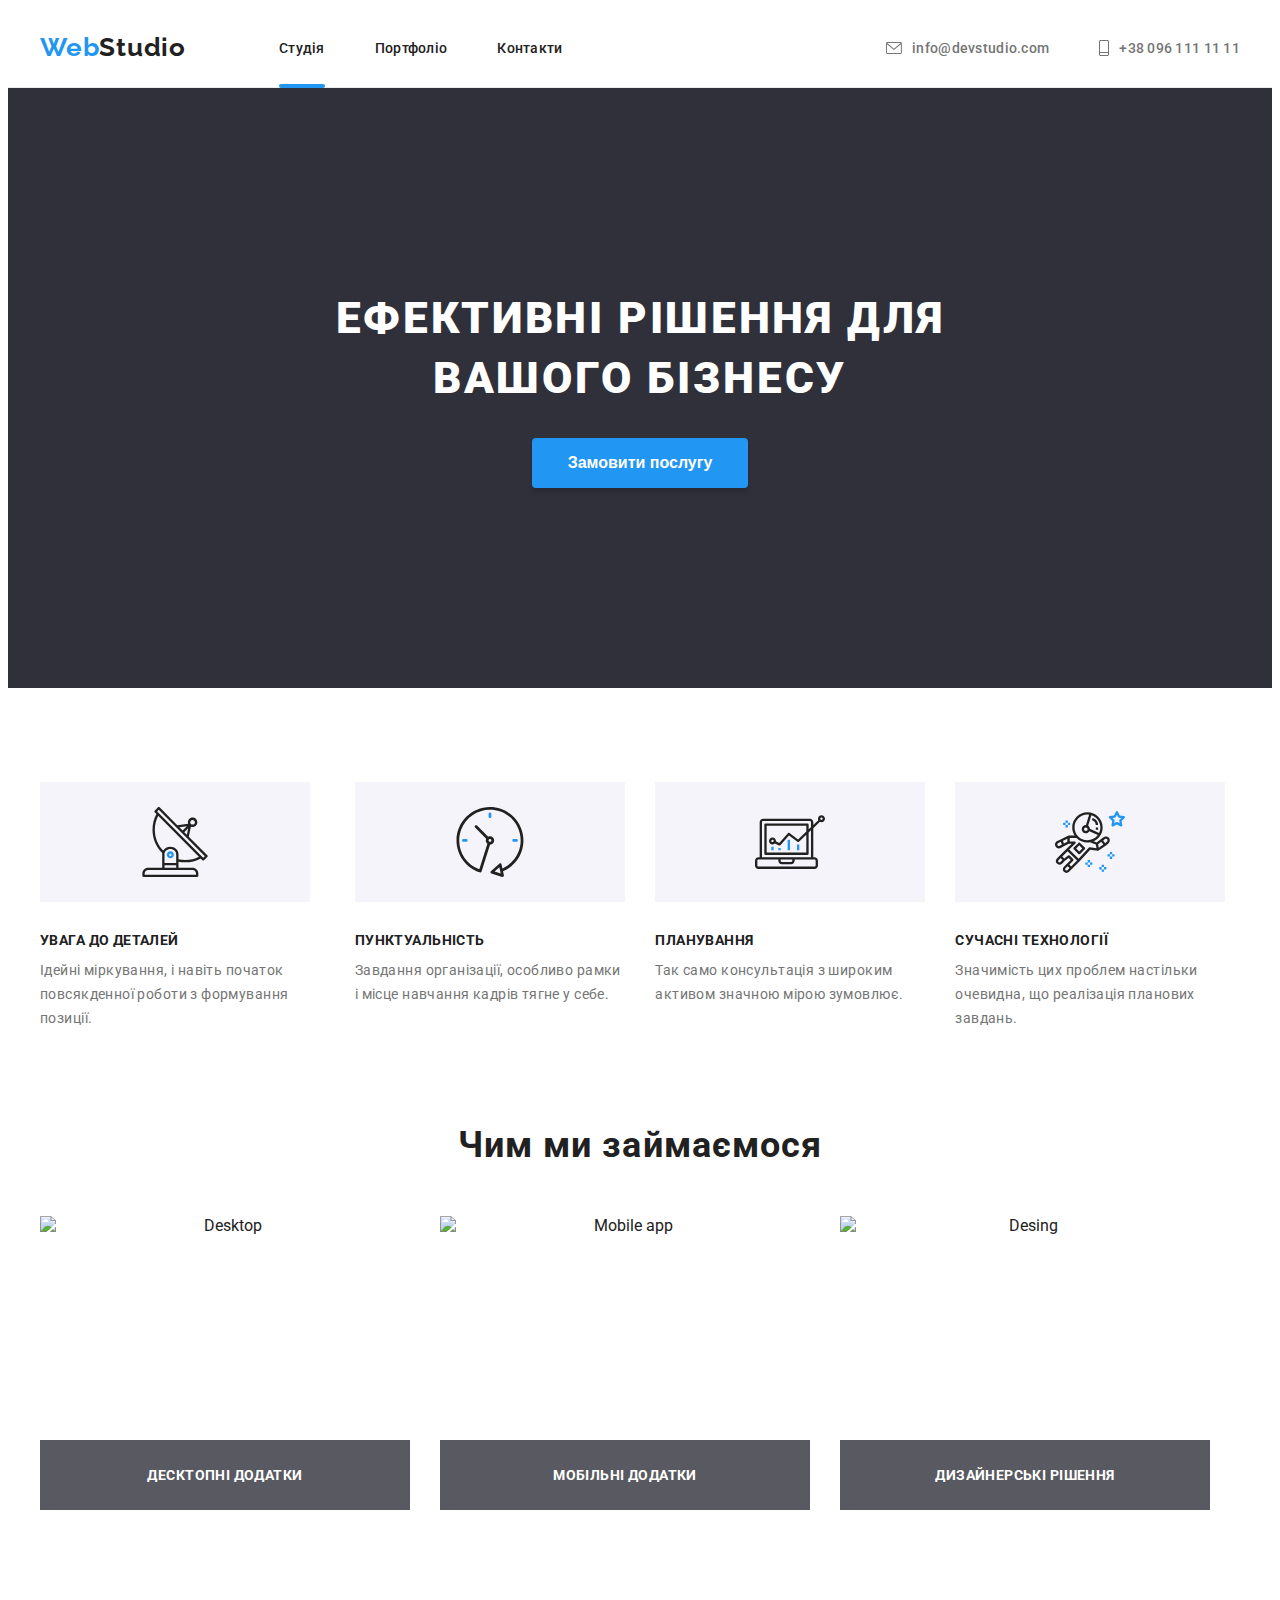
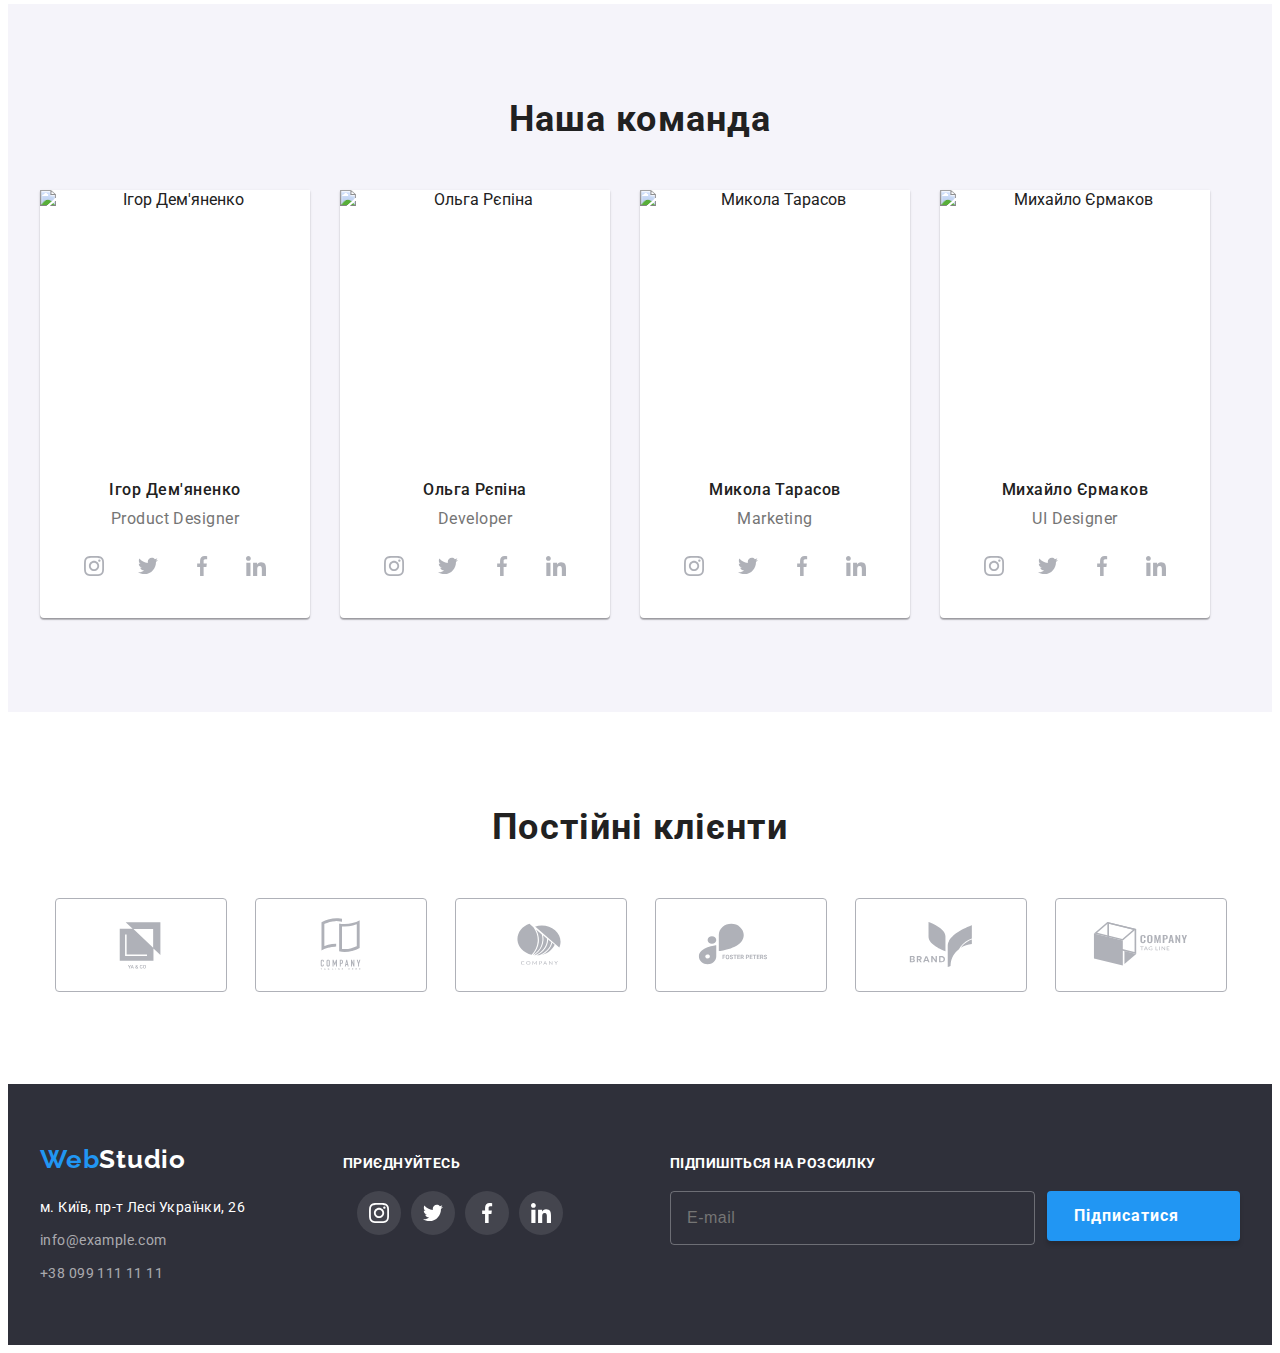
==== commit 988fd071: "Fixed bugs from input" ====
--- a/index.html
+++ b/index.html
@@ -350,7 +350,7 @@
 
     <footer class="footer">
       <div class="container footer-box">
-        <div>
+        <div class="footer-contacts-wrap">
             <!--Site logo-->
             <a href="./index.html" class="site-logo-footer"><span class="site-logo-blue">Web</span>Studio</a>
             
@@ -392,7 +392,17 @@
         
         </div>
         <div class="subscription">
-
+          <P class="subscription-title">Підпишіться на розсилку</P>
+          <div class="subscription-form-wrap">
+            <form name="subscription" class="subscription-form-field">
+              <label name="subscription-form" for="subscription-form" class="subscription-form-field"></label>
+              <input id="subscription-form" type="email" class="subscription-form" name="subscription-form" placeholder="E-mail" required>
+              <button type="submit" class="subscription-btn">Підписатися<svg class="subscription-icon" width="24" height="24">
+                <use href="./images/icons.svg#icon-send"></use>
+              </svg></button>
+            </form>
+          </div>
+          
         </div>
       </div>
       
--- a/css/styles.css
+++ b/css/styles.css
@@ -730,15 +730,18 @@
 
 .footer-box {
     display: flex;
-    gap: 70px;
     align-items: baseline;
-    
+        
+}
+
+.footer-contacts-wrap {
+    margin-right: 70px;
+    flex-grow: 1;
+
 }
 .social {
-    width: 206px;
-    height: 80px;
-
-    
+    margin-right: 93px;
+    flex-grow: 1;    
 }
 .social-list {
     display: flex;
@@ -777,6 +780,92 @@
     fill: var(--white-color);
 }
 
+.subscription {
+    align-items: flex-end;
+    width: 570px;
+    
+    
+}
+
+.subscription-title {
+    font-weight: 700;
+    font-size: 14px;
+    line-height: calc(16/14);
+    letter-spacing: 0.03em;
+    text-transform: uppercase;
+    
+    color: var(--white-color);
+    margin-bottom: 20px;
+}
+
+
+.subscription-form-field {
+    display: flex;
+}
+
+.subscription-form {
+    display: block;
+    font-weight: 400;
+    font-size: 16px;
+    line-height: calc(20/16);
+    letter-spacing: 0.03em;
+    color: rgba(255, 255, 255, 0.6);
+    background-color: transparent;
+    padding-left: 16px;
+    
+    height: 50px;
+    width: 358px;
+
+    border: 1px solid rgba(255, 255, 255, 0.3);
+    border-radius: 4px;
+
+    margin-right: 12px;
+
+    
+}
+
+
+
+.subscription-btn {
+    display: flex;
+    align-items: center;
+    justify-content: center;
+
+
+    height: 50px;
+    width: 200px;
+    cursor: pointer;
+    background-color:var(--hover-color);
+    border-color: var(--hover-color);
+    box-shadow: 0px 4px 4px rgba(0, 0, 0, 0.15);
+    border-radius: 4px;
+    border: none;
+    outline: none;
+
+    font-family: inherit;
+    font-weight: 700;
+    font-size: 16px;
+    line-height: calc(30/16);
+    letter-spacing: 0.06em;
+    color: var(--white-color);
+    fill: var(--white-color);
+    text-align: center;
+
+    transition: background-color 250ms cubic-bezier(0.4, 0, 0.2, 1);
+}
+
+.subscription-btn:hover,
+.subscription-btn:focus {
+    background-color: #188ce8;
+}
+.subscription-icon {
+    align-self: center;
+    /* fill: var(--white-color); */
+    margin-left: 10px;
+    /* height: 24px;
+    width: 24px; */
+
+}
 
 /* Модальне вікно */
 
@@ -873,6 +962,8 @@
 }
 
 .input-title {
+    display: block;
+    margin-bottom: 4px;
     font-weight: 400;
     font-size: 12px;
     line-height: calc(14/12);
@@ -887,7 +978,7 @@
 
 .input-field {
     
-    margin-bottom: 10px;
+    margin-bottom: 20px;
 }
 
 .input-wrap {
@@ -895,6 +986,7 @@
 }
 
 .modal-text {
+    display: block;
     width: 100%;
     height: 120px;
     border: 1px solid rgba(33, 33, 33, 0.2);
@@ -946,7 +1038,7 @@
 }
 .user-policy-link {
 color: var(--hover-color);
-padding-left: 3px;
+padding-left: 8px;
 }
 
 .check-icon {
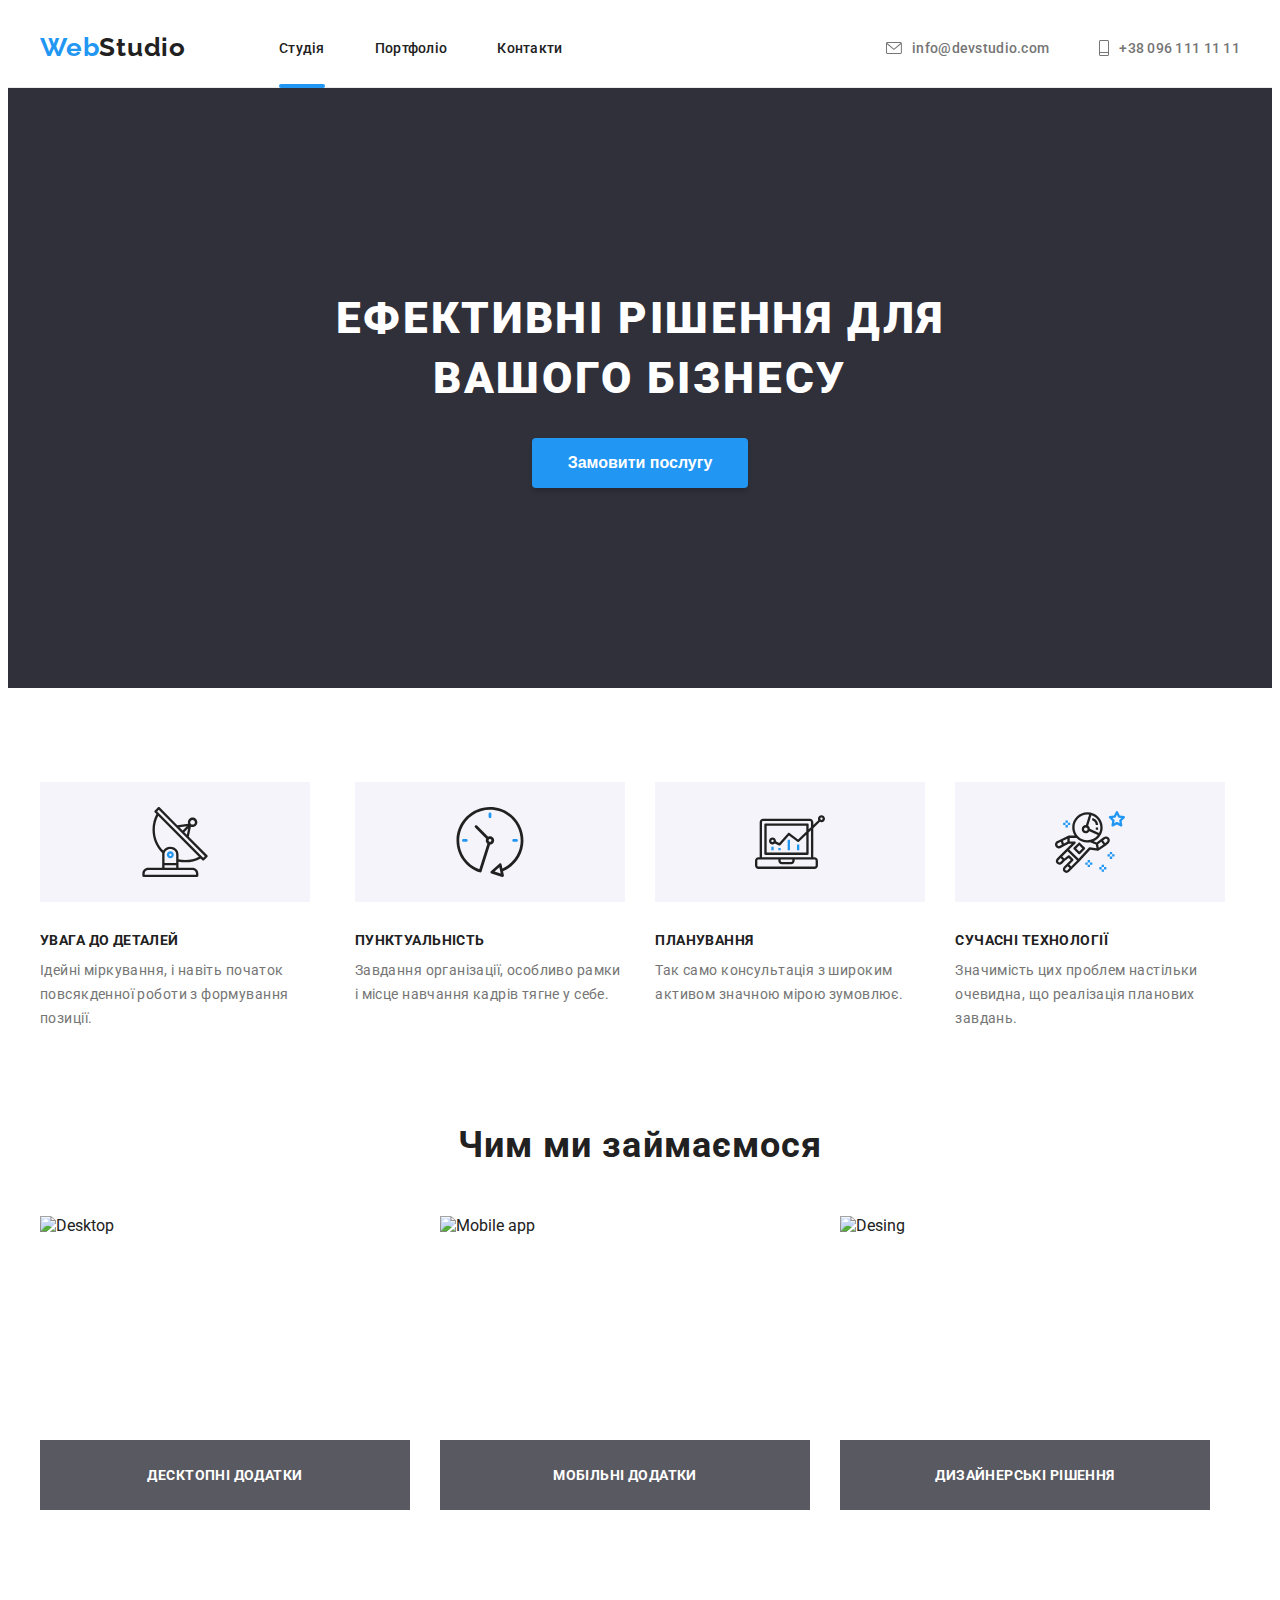
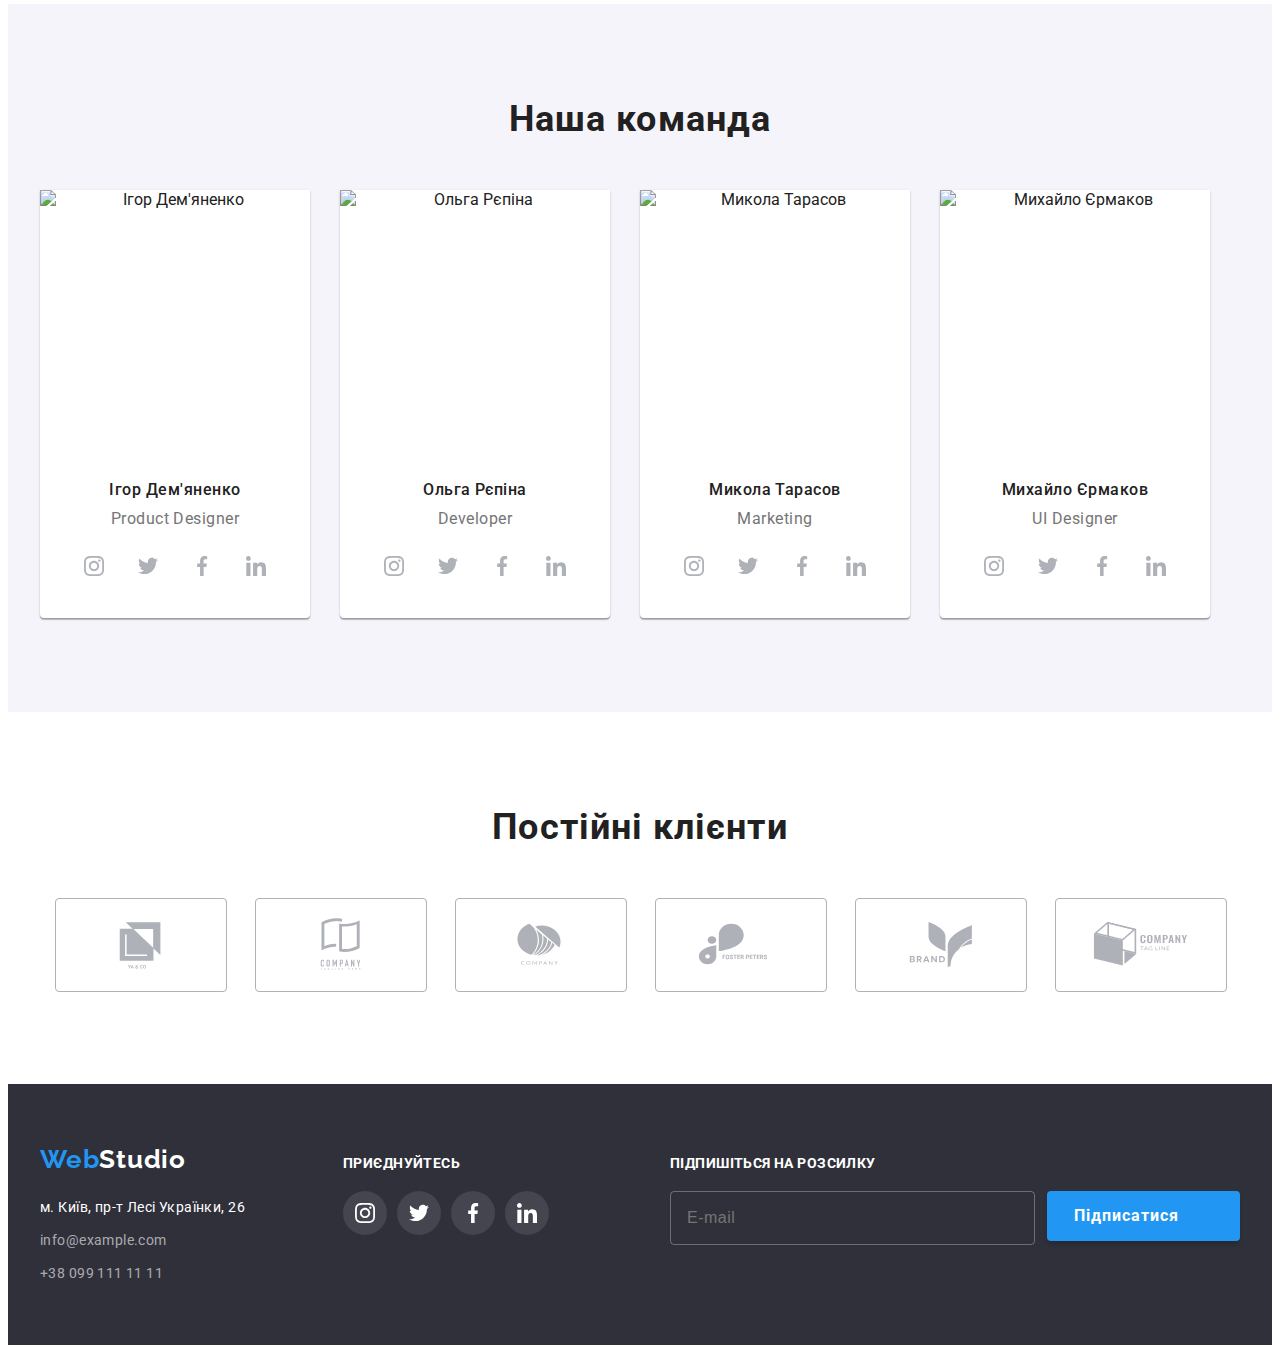
==== commit 01580409: "Classes renamed to BEM" ====
--- a/index.html
+++ b/index.html
@@ -23,39 +23,39 @@
 
   <body>
     <header class="header">
-      <div class="header-list container">
+      <div class="header__wrap container">
         <!--Site logo-->
-        <a href="./index.html" class="site-logo-header"
-          ><span class="site-logo-blue">Web</span>Studio</a
+        <a href="./index.html" class="logo header__logo"
+          ><span class="logo__label">Web</span>Studio</a
         >
 
         <!--Menu navigation-->
         <nav class="navigation">
-          <ul class="navigation-list li">
-            <li class="navigation-item">
-              <a href="./index.html" class="navigation-link current">Студія</a>
-            </li>
-            <li class="navigation-item">
-              <a href="./portfolio.html" class="navigation-link"
+          <ul class="navigation__list">
+            <li class="navigation__item">
+              <a href="./index.html" class="navigation__link navigation__link--current">Студія</a>
+            </li>
+            <li class="navigation__item">
+              <a href="./portfolio.html" class="navigation__link"
                 >Портфоліо</a
               >
             </li>
-            <li class="navigation-item">
-              <a href="" class="navigation-link">Контакти</a>
+            <li class="navigation__item">
+              <a href="#" class="navigation__link">Контакти</a>
             </li>
           </ul>
         </nav>
-        <ul class="contact-list li">
-          <li class="contact-item">
-            <a href="mailto:info@devstudio.com" class="contact-link"
-              > <svg class="contact-icon envelope">
+        <ul class="contact__list">
+          <li class="contact__item">
+            <a href="mailto:info@devstudio.com" class="contact__link"
+              > <svg class="contact__icon contact__icon--envelope">
                 <use href="./images/icons.svg#icon-envelope" width="16" height="12"></use>
               </svg> info@devstudio.com</a
             >
           </li>
-          <li class="contact-item">
-            <a href="tel:+380961111111" class="contact-link"
-              > <svg class="contact-icon smartphone" width="10" height="16">
+          <li class="contact__item">
+            <a href="tel:+380961111111" class="contact__link"
+              > <svg class="contact__icon contact__icon--smartphone" width="10" height="16">
                 <use href="./images/icons.svg#icon-smartphone"></use>
               </svg> +38 096 111 11 11</a
             >
@@ -66,11 +66,11 @@
 
     <main>
         <!--Hero-->
-      <section class="main-title">
+      <section class="hero">
         <div class="container">
-          <h1 class="main-title-text">Ефективні рішення для вашого бізнесу</h1>
-
-          <button type="button" class="order-btn" data-modal-open>Замовити послугу</button>
+          <h1 class="hero__title">Ефективні рішення для вашого бізнесу</h1>
+
+          <button type="button" class="hero__btn" data-modal-open>Замовити послугу</button>
         </div>
       </section>
 
@@ -79,53 +79,53 @@
         <div class="container">
           <h2 class="visually-hidden">Переваги</h2>
 
-          <ul class="features-list li">
-            <li class="features-item">
-                <div class="features-logo-box">
-                    <svg class="features-logo" width="70" height="70">
+          <ul class="features__list">
+            <li class="features__item">
+                <div class="features__logo-wrap">
+                    <svg class="features__logo" width="70" height="70">
                         <use href="./images/icons.svg#icon-antenna"></use>
                     </svg>
                 </div>
-              <h3 class="features-title">Увага до деталей</h3>
-              <p class="features-after-title">
+              <h3 class="features__title">Увага до деталей</h3>
+              <p class="features__text">
                 Ідейні міркування, і навіть початок повсякденної роботи з
                 формування позиції.
               </p>
             </li>
 
-            <li class="features-item">
-                <div class="features-logo-box">
-                    <svg class="features-logo" width="70" height="70">
+            <li class="features__item">
+                <div class="features__logo-wrap">
+                    <svg class="features__logo" width="70" height="70">
                         <use href="./images/icons.svg#icon-clock"></use>
                     </svg>
                 </div>
-              <h3 class="features-title">Пунктуальність</h3>
-              <p class="features-after-title">
+              <h3 class="features__title">Пунктуальність</h3>
+              <p class="features__text">
                 Завдання організації, особливо рамки і місце навчання кадрів
                 тягне у себе.
               </p>
             </li>
 
-            <li class="features-item">
-                <div class="features-logo-box">
-                    <svg class="features-logo" width="70" height="70">
+            <li class="features__item">
+                <div class="features__logo-wrap">
+                    <svg class="features__logo" width="70" height="70">
                         <use href="./images/icons.svg#icon-diagram"></use>
                     </svg>
                 </div>
-              <h3 class="features-title">Планування</h3>
-              <p class="features-after-title">
+              <h3 class="features__title">Планування</h3>
+              <p class="features__text">
                 Так само консультація з широким активом значною мірою зумовлює.
               </p>
             </li>
 
-            <li class="features-item">
-                <div class="features-logo-box">
-                    <svg class="features-logo" width="70" height="70">
+            <li class="features__item">
+                <div class="features__logo-wrap">
+                    <svg class="features__logo" width="70" height="70">
                         <use href="./images/icons.svg#icon-astronaut"></use>
                     </svg>
                 </div>
-              <h3 class="features-title">Сучасні технології</h3>
-              <p class="features-after-title">
+              <h3 class="features__title">Сучасні технології</h3>
+              <p class="features__text">
                 Значимість цих проблем настільки очевидна, що реалізація
                 планових завдань.
               </p>
@@ -138,35 +138,35 @@
 
       <section class="promo section">
         <div class="container">
-          <h2 class="promo-title">Чим ми займаємося</h2>
-
-          <ul class="promo-list li">
-            <li class="promo-item">
+          <h2 class="promo__title">Чим ми займаємося</h2>
+
+          <ul class="promo__list">
+            <li class="promo__item">
               <img
                 src="./images/img1.jpg"
                 alt="Desktop"
                 width="370"
                 height="294"
               />
-              <p class="promo-top-text">Десктопні додатки</p>
-            </li>
-            <li class="promo-item">
+              <p class="promo_text">Десктопні додатки</p>
+            </li>
+            <li class="promo__item">
               <img
                 src="./images/img2.jpg"
                 alt="Mobile app"
                 width="370"
                 height="294"
               />
-              <p class="promo-top-text">Мобільні додатки</p>
-            </li>
-            <li class="promo-item">
+              <p class="promo_text">Мобільні додатки</p>
+            </li>
+            <li class="promo__item">
               <img
                 src="./images/img3.jpg"
                 alt="Desing"
                 width="370"
                 height="294"
               />
-              <p class="promo-top-text">Дизайнерські рішення</p>
+              <p class="promo_text">Дизайнерські рішення</p>
             </li>
           </ul>
         </div>
@@ -176,103 +176,103 @@
 
       <section class="team section">
         <div class="container">
-          <h2 class="team-title">Наша команда</h2>
-
-          <ul class="team-list li">
-            <li class="team-item">
+          <h2 class="team__title">Наша команда</h2>
+
+          <ul class="team__list">
+            <li class="team__item">
               <img
                 src="./images/ihor_demianenko.jpg"
                 alt="Ігор Дем'яненко"
                 width="270"
                 height="260"
               />
-              <div class="team-div">
-                <h3 class="team-item-title">Ігор Дем'яненко</h3>
-                <p class="team-item-after-title">Product Designer</p>
-                <ul class="team-soc-list li">
-                    <li class="team-soc-item"><a href="" class="team-soc-link"><svg class="team-soc-icon" width="20" height="20">
+              <div class="team__wrap">
+                <h3 class="team__name">Ігор Дем'яненко</h3>
+                <p class="team__work">Product Designer</p>
+                <ul class="socials">
+                    <li class="socials__item"><a href="" class="socials__link"><svg class="socials__icon" width="20" height="20">
                                 <use href="./images/icons.svg#icon-instagram"></use>
                             </svg></a></li>
-                    <li class="team-soc-item"><a href="" class="team-soc-link"><svg class="team-soc-icon" width="20" height="20">
+                    <li class="socials__item"><a href="" class="socials__link"><svg class="socials__icon" width="20" height="20">
                                 <use href="./images/icons.svg#icon-twitter"></use>
                             </svg></a></li>
-                    <li class="team-soc-item"><a href="" class="team-soc-link"><svg class="team-soc-icon" width="20" height="20">
+                    <li class="socials__item"><a href="" class="socials__link"><svg class="socials__icon" width="20" height="20">
                                 <use href="./images/icons.svg#icon-facebook"></use>
                             </svg></a></li>
-                    <li class="team-soc-item"><a href="" class="team-soc-link"><svg class="team-soc-icon" width="20" height="20">
+                    <li class="socials__item"><a href="" class="socials__link"><svg class="socials__icon" width="20" height="20">
                                 <use href="./images/icons.svg#icon-linkedin"></use>
                             </svg></a></li>
                 </ul>
               </div>
             </li>
 
-            <li class="team-item">
+            <li class="team__item">
               <img
                 src="./images/olha_repina.jpg"
                 alt="Ольга Рєпіна"
                 width="270"
                 height="260"
               />
-              <div class="team-div">
-                <h3 class="team-item-title">Ольга Рєпіна</h3>
-                <p class="team-item-after-title">Developer</p>
-                <ul class="team-soc-list li">
-                    <li class="team-soc-item"><a href="" class="team-soc-link"><svg class="team-soc-icon" width="20" height="20">
+              <div class="team__wrap">
+                <h3 class="team__name">Ольга Рєпіна</h3>
+                <p class="team__work">Developer</p>
+                <ul class="socials">
+                    <li class="socials__item"><a href="" class="socials__link"><svg class="socials__icon" width="20" height="20">
                                 <use href="./images/icons.svg#icon-instagram"></use>
                             </svg></a></li>
-                    <li class="team-soc-item"><a href="" class="team-soc-link"><svg class="team-soc-icon" width="20" height="20">
+                    <li class="socials__item"><a href="" class="socials__link"><svg class="socials__icon" width="20" height="20">
                                 <use href="./images/icons.svg#icon-twitter"></use>
                             </svg></a></li>
-                    <li class="team-soc-item"><a href="" class="team-soc-link"><svg class="team-soc-icon" width="20" height="20">
+                    <li class="socials__item"><a href="" class="socials__link"><svg class="socials__icon" width="20" height="20">
                                 <use href="./images/icons.svg#icon-facebook"></use>
                             </svg></a></li>
-                    <li class="team-soc-item"><a href="" class="team-soc-link"><svg class="team-soc-icon" width="20" height="20">
+                    <li class="socials__item"><a href="" class="socials__link"><svg class="socials__icon" width="20" height="20">
                                 <use href="./images/icons.svg#icon-linkedin"></use>
                             </svg></a></li>
                 </ul>
               </div>
             </li>
 
-            <li class="team-item">
+            <li class="team__item">
               <img
                 src="./images/nikolai_tarasov.jpg"
                 alt="Микола Тарасов"
                 width="270"
                 height="260"
               />
-              <div class="team-div">
-                <h3 class="team-item-title">Микола Тарасов</h3>
-                <p class="team-item-after-title">Marketing</p>
-                <ul class="team-soc-list li">
-                    <li class="team-soc-item"><a href="" class="team-soc-link"><svg class="team-soc-icon" width="20" height="20"><use href="./images/icons.svg#icon-instagram"></use></svg></a></li>
-                    <li class="team-soc-item"><a href="" class="team-soc-link"><svg class="team-soc-icon" width="20" height="20"><use href="./images/icons.svg#icon-twitter"></use></svg></a></li>
-                    <li class="team-soc-item"><a href="" class="team-soc-link"><svg class="team-soc-icon" width="20" height="20"><use href="./images/icons.svg#icon-facebook"></use></svg></a></li>
-                    <li class="team-soc-item"><a href="" class="team-soc-link"><svg class="team-soc-icon" width="20" height="20"><use href="./images/icons.svg#icon-linkedin"></use></svg></a></li>
+              <div class="team__wrap">
+                <h3 class="team__name">Микола Тарасов</h3>
+                <p class="team__work">Marketing</p>
+                <ul class="socials">
+                    <li class="socials__item"><a href="" class="socials__link"><svg class="socials__icon" width="20" height="20"><use href="./images/icons.svg#icon-instagram"></use></svg></a></li>
+                    <li class="socials__item"><a href="" class="socials__link"><svg class="socials__icon" width="20" height="20"><use href="./images/icons.svg#icon-twitter"></use></svg></a></li>
+                    <li class="socials__item"><a href="" class="socials__link"><svg class="socials__icon" width="20" height="20"><use href="./images/icons.svg#icon-facebook"></use></svg></a></li>
+                    <li class="socials__item"><a href="" class="socials__link"><svg class="socials__icon" width="20" height="20"><use href="./images/icons.svg#icon-linkedin"></use></svg></a></li>
                 </ul>
               </div>
             </li>
 
-            <li class="team-item">
+            <li class="team__item">
               <img
                 src="./images/mikhail_ermakov.jpg"
                 alt="Михайло Єрмаков"
                 width="270"
                 height="260"
               />
-              <div class="team-div">
-                <h3 class="team-item-title">Михайло Єрмаков</h3>
-                <p class="team-item-after-title">UI Designer</p>
-                <ul class="team-soc-list li">
-                    <li class="team-soc-item"><a href="" class="team-soc-link"><svg class="team-soc-icon" width="20" height="20">
+              <div class="team__wrap">
+                <h3 class="team__name">Михайло Єрмаков</h3>
+                <p class="team__work">UI Designer</p>
+                <ul class="socials">
+                    <li class="socials__item"><a href="" class="socials__link"><svg class="socials__icon" width="20" height="20">
                                 <use href="./images/icons.svg#icon-instagram"></use>
                             </svg></a></li>
-                    <li class="team-soc-item"><a href="" class="team-soc-link"><svg class="team-soc-icon" width="20" height="20">
+                    <li class="socials__item"><a href="" class="socials__link"><svg class="socials__icon" width="20" height="20">
                                 <use href="./images/icons.svg#icon-twitter"></use>
                             </svg></a></li>
-                    <li class="team-soc-item"><a href="" class="team-soc-link"><svg class="team-soc-icon" width="20" height="20">
+                    <li class="socials__item"><a href="" class="socials__link"><svg class="socials__icon" width="20" height="20">
                                 <use href="./images/icons.svg#icon-facebook"></use>
                             </svg></a></li>
-                    <li class="team-soc-item"><a href="" class="team-soc-link"><svg class="team-soc-icon" width="20" height="20">
+                    <li class="socials__item"><a href="" class="socials__link"><svg class="socials__icon" width="20" height="20">
                                 <use href="./images/icons.svg#icon-linkedin"></use>
                             </svg></a></li>
                 </ul>
@@ -288,52 +288,52 @@
 
         <div class="container">
 
-          <h2 class="clients-title">Постійні клієнти</h2>
-
-          <ul class="clients-list li">
-
-            <li class="clients-item">
-              <a href="" class="clients-link">
+          <h2 class="clients__title">Постійні клієнти</h2>
+
+          <ul class="clients__list">
+
+            <li class="clients__item">
+              <a href="#" class="clients__link">
                 <svg class="clients-icon" width="106" height="60">
                   <use href="./images/icons.svg#icon-client1"></use>
                 </svg>
               </a>
             </li>
 
-            <li class="clients-item">
-              <a href="" class="clients-link">
+            <li class="clients__item">
+              <a href="#" class="clients__link">
                 <svg class="clients-icon" width="106" height="60">
                   <use href="./images/icons.svg#icon-client2"></use>
                 </svg>
               </a>
             </li>
 
-            <li class="clients-item">
-              <a href="" class="clients-link">
+            <li class="clients__item">
+              <a href="#" class="clients__link">
                 <svg class="clients-icon" width="106" height="60">
                   <use href="./images/icons.svg#icon-client3"></use>
                 </svg>
               </a>
             </li>
 
-            <li class="clients-item">
-              <a href="" class="clients-link">
+            <li class="clients__item">
+              <a href="#" class="clients__link">
                 <svg class="clients-icon" width="106" height="60">
                   <use href="./images/icons.svg#icon-client4"></use>
                 </svg>
               </a>
             </li>
 
-            <li class="clients-item">
-              <a href="" class="clients-link">
+            <li class="clients__item">
+              <a href="#" class="clients__link">
                 <svg class="clients-icon" width="106" height="60">
                   <use href="./images/icons.svg#icon-client5"></use>
                 </svg>
               </a>
             </li>
 
-            <li class="clients-item">
-              <a href="" class="clients-link">
+            <li class="clients__item">
+              <a href="#" class="clients__link">
                 <svg class="clients-icon" width="106" height="60">
                   <use href="./images/icons.svg#icon-client6"></use>
                 </svg>
@@ -349,23 +349,23 @@
     </main>
 
     <footer class="footer">
-      <div class="container footer-box">
-        <div class="footer-contacts-wrap">
+      <div class="container footer__wrap">
+        <div class="contacts">
             <!--Site logo-->
-            <a href="./index.html" class="site-logo-footer"><span class="site-logo-blue">Web</span>Studio</a>
-            
-            <address class="footer-contacts">
-                <ul class="footer-contacts-list li">
-                    <li class="footer-contacts-item">
+            <a href="./index.html" class="contacts__logo"><span class="contacts__label">Web</span>Studio</a>
+            
+            <address class="contacts__adsress">
+                <ul class="contacts__list">
+                    <li class="contacts__item">
                         <a href="https://www.google.com.ua/maps/place/%D0%B1%D1%83%D0%BB%D1%8C%D0%B2%D0%B0%D1%80+%D0%9B%D0%B5%D1%81%D1%96+%D0%A3%D0%BA%D1%80%D0%B0%D1%97%D0%BD%D0%BA%D0%B8,+26,+%D0%9A%D0%B8%D1%97%D0%B2,+02000/@50.4265841,30.5361971,17z/data=!3m1!4b1!4m5!3m4!1s0x40d4cf0e033ecbe9:0x57a4dffefec77da0!8m2!3d50.4265807!4d30.5383858?hl=uk"
-                            target="_blank" rel="noopener noreferrer nofollow" class="footer-contacts-link">м. Київ, пр-т Лесі
+                            target="_blank" rel="noopener noreferrer nofollow" class="contacts__link">м. Київ, пр-т Лесі
                             Українки, 26</a>
                     </li>
-                    <li class="footer-contacts-item">
-                        <a href="mailto:info@example.com" class="footer-contacts-link grey">info@example.com</a>
+                    <li class="contacts__item">
+                        <a href="mailto:info@example.com" class="contacts__link contacts__link--grey">info@example.com</a>
                     </li>
-                    <li class="footer-contacts-item">
-                        <a href="tel:+380991111111" class="footer-contacts-link grey">+38 099 111 11 11</a>
+                    <li class="contacts__item">
+                        <a href="tel:+380991111111" class="contacts__link contacts__link--grey">+38 099 111 11 11</a>
                     </li>
                 </ul>
             </address>
@@ -374,30 +374,31 @@
         
 
         <div class="social">
-            <h3 class="social-title">приєднуйтесь</h3>
-            <ul class="social-list li">
-                <li class="social-item"><a href="" class="social-link"><svg class="social-icon" width="20" height="20">
+            <h3 class="social__title">приєднуйтесь</h3>
+            <ul class="social__list">
+                <li class="social__item"><a href="" class="social__link"><svg class="social__icon" width="20" height="20">
                             <use href="./images/icons.svg#icon-instagram"></use>
                         </svg></a></li>
-                <li class="social-item"><a href="" class="social-link"><svg class="social-icon" width="20" height="20">
+                <li class="social__item"><a href="" class="social__link"><svg class="social__icon" width="20" height="20">
                             <use href="./images/icons.svg#icon-twitter"></use>
                         </svg></a></li>
-                <li class="social-item"><a href="" class="social-link"><svg class="social-icon" width="20" height="20">
+                <li class="social__item"><a href="" class="social__link"><svg class="social__icon" width="20" height="20">
                             <use href="./images/icons.svg#icon-facebook"></use>
                         </svg></a></li>
-                <li class="social-item"><a href="" class="social-link"><svg class="social-icon" width="20" height="20">
+                <li class="social__item"><a href="" class="social__link"><svg class="social__icon" width="20" height="20">
                             <use href="./images/icons.svg#icon-linkedin"></use>
                         </svg></a></li>
             </ul>
         
         </div>
+
         <div class="subscription">
-          <P class="subscription-title">Підпишіться на розсилку</P>
-          <div class="subscription-form-wrap">
-            <form name="subscription" class="subscription-form-field">
-              <label name="subscription-form" for="subscription-form" class="subscription-form-field"></label>
-              <input id="subscription-form" type="email" class="subscription-form" name="subscription-form" placeholder="E-mail" required>
-              <button type="submit" class="subscription-btn">Підписатися<svg class="subscription-icon" width="24" height="24">
+          <P class="subscription__title">Підпишіться на розсилку</P>
+          <div class="subscription__wrap">
+            <form name="subscription" class="subscription__form">
+              <label name="subscription-form" for="subscription__input" class="subscription__label"></label>
+              <input id="subscription__input" type="email" class="subscription__input" name="subscription__input" placeholder="E-mail" required>
+              <button type="submit" class="subscription-btn">Підписатися<svg class="subscription-btn__icon" width="24" height="24">
                 <use href="./images/icons.svg#icon-send"></use>
               </svg></button>
             </form>
@@ -407,6 +408,9 @@
       </div>
       
     </footer>
+
+
+    
     <div class="backdrop is-hidden" data-modal>
       <div class="modal">
         <button type="button" class="modal-close" data-modal-close>
--- a/css/styles.css
+++ b/css/styles.css
@@ -71,7 +71,7 @@
     
 }
 
-.header-list {
+.header__wrap {
     display: flex;
     align-items: center;
     
@@ -79,12 +79,7 @@
     
     }
 
-.header-list .navigation-list, .header-list .contact-list {
-    display: flex;
-    align-items: center;
-} 
-/* Menu navigation */
-.site-logo-header {
+.logo {
     font-family: 'Raleway', sans-serif;
     font-weight: 700;
     font-size: 26px;
@@ -93,29 +88,39 @@
     text-decoration: none;
     color: var(--dark-color);
     margin-right: 93px;
-   
-           
-}
-
-
-.site-logo-blue {
+              
+}
+
+.header__logo {
+    color: var(--dark-color);
+}
+
+.logo__label {
     color: var(--hover-color);
 }
 
-
-
-.navigation-item {
+/* Menu navigation */
+
+.navigation__list {
+    display: flex;
+    align-items: center;
+
+    list-style: none;
+    text-align: center;
+}
+
+.navigation__item {
     position: relative;
     margin-right: 50px;
 
 }
 
-.navigation-item:last-child {
+.navigation__item:last-child {
     margin-right: 0;
 }
 
 
-.navigation-link {
+.navigation__link {
     font-weight: 500;
     font-size: 14px;
     line-height: calc(16/14);
@@ -127,19 +132,19 @@
         
 }
 
-.navigation-link:visited, {
+.navigation__link:visited, {
     color: var(--title-color);
 }
-.navigation-list , .navigation-list:visited {
+.navigation__list , .navigation__list:visited {
     color: var(--dark-color);
 }
 
-.navigation-link:hover,
-.navigation-link:focus {
+.navigation__link:hover,
+.navigation__link:focus {
     color: var(--hover-color);
 }
 
-.navigation-link.current::after {
+.navigation__link--current::after {
     content: "";
     display: block;
     width: 100%;
@@ -152,14 +157,18 @@
     left: 0;
 }
 
-.contact-list {
-    display: inline;
+.contact__list {
+     
+    display: flex;
+    align-items: center;
+    
+    list-style: none;
+    text-align: center;
+
     margin-left: auto;
-   
-       
-}
-
-.contact-item {
+}
+
+.contact__item {
     display: flex;
     align-items: center;
     justify-content: center;
@@ -167,12 +176,12 @@
     margin-right: 0;
 }
 
-.contact-item:first-child {
+.contact__item:first-child {
     margin-left: 0;
 
 }
 
-.contact-link {
+.contact__link {
     display: flex;
     align-items: center;
     justify-content: center;
@@ -190,27 +199,27 @@
 }
 
 
-.contact-link:hover, .contact-link:focus {
+.contact__link:hover, .contact__link:focus {
     color: var(--hover-color);
     
 }
 
 
 
-.contact-icon {
+.contact__icon {
     fill: currentColor;
     margin-right: 10px;
 
     
 }
 
-.envelope {
+.contact__icon--envelope {
     width: 16px;
     height: 12px;
     
 }
 
-.smartphone {
+.contact__icon--smartphone {
     width: 10px;
     height: 16px;
 }
@@ -218,7 +227,7 @@
 
 /*Hero*/
 
-.main-title {
+.hero {
     max-width: 1600px;
     
 
@@ -238,7 +247,7 @@
     padding-bottom: 200px;
 }
 
-.main-title-text {
+.hero__title {
     font-family: 'Roboto';
     font-style: normal;
     font-weight: 900;
@@ -257,7 +266,7 @@
        
 }
 
-.order-btn {
+.hero__btn {
     font-weight: 700;
     font-size: 16px;
     line-height: calc(30/16);
@@ -281,17 +290,18 @@
 
     /* Filters*/
 
-.filters-list {
+.filters__list {
     display: flex;
     gap: 8px;
     justify-content: center;
     align-items: center;
     margin-bottom: 50px;
-}
-
-
-
-.filters-item-btn {
+    list-style: none;
+}
+
+
+
+.filters__btn {
     font-family: inherit;
     font-style: normal;
     font-weight: 500;
@@ -312,8 +322,8 @@
     
 }
 
-.filters-item-btn:hover,
-.filters-item-btn:focus {
+.filters__btn:hover,
+.filters__btn:focus {
     background-color: var(--hover-color);
     color: var(--white-color);
     
@@ -325,7 +335,17 @@
 
 /*Features*/
 
-.features-logo-box {
+.features__list {
+    display: flex;
+    gap: 30px;
+    list-style: none;
+}
+
+.features__item {
+    flex-basis: calc((100%-60px)/4);
+}
+
+.features__logo-wrap {
     width: 270px;
     height: 120px;
     background-color: var(--lite-grey-color);
@@ -335,16 +355,11 @@
     align-items: center;
     justify-content: center;
 }
-.features-list {
-    display: flex;
-    gap: 30px;
-}
-
-.features-item {
-    flex-basis: calc((100%-60px)/4);
-}
-
-.features-title {
+
+
+
+
+.features__title {
     font-weight: 700;
     font-size: 14px;
     line-height: calc(16/14);
@@ -356,7 +371,7 @@
     margin-bottom: 10px;
 }
 
-.features-after-title {
+.features__text {
         font-weight: 400;
         font-size: 14px;
         line-height: calc(24/14);
@@ -372,7 +387,7 @@
     padding-top: 0;
 }
 
-.promo-title {
+.promo__title {
     font-weight: 700;
     font-size: 36px;
     line-height: calc(42/36);
@@ -382,16 +397,17 @@
     margin-bottom: 50px;
 }
 
-.promo-list {
+.promo__list {
     display: flex;
     gap: 30px;
-}
-
-.promo-item {
+    list-style: none;
+}
+
+.promo__item {
     position: relative;
 }
 
-.promo-top-text {
+.promo_text {
     position: absolute;
     height: 70px;
     width: 100%;
@@ -420,7 +436,7 @@
 }
 
 
-.team-title {
+.team__title {
     font-style: normal;
     font-weight: 700;
     font-size: 36px;
@@ -432,25 +448,27 @@
     
 }
 
-.team-list {
+.team__list {
     display: flex;
     gap: 30px;
 }
 
-.team-item {
+.team__item {
     text-align: center;
     background-color: var(--white-color);
     
     box-shadow: 0px 1px 3px rgba(0, 0, 0, 0.12), 0px 1px 1px rgba(0, 0, 0, 0.14), 0px 2px 1px rgba(0, 0, 0, 0.2);
     border-radius: 0px 0px 4px 4px;
-}
-
-.team-div {
+
+    list-style: none;
+}
+
+.team__wrap {
     padding-top: 30px;
     padding-bottom: 30px;
 }
 
-.team-item-title {
+.team__name {
     font-weight: 500;
     font-size: 16px;
     line-height: calc(19/16);
@@ -462,7 +480,7 @@
     
 }
 
-.team-item-after-title {
+.team__work {
     font-size: 16px;
     line-height: calc(19/16);
     text-align: center;
@@ -472,18 +490,18 @@
     
 }
 
-.team-soc-list {
+.socials {
     display: flex;
     align-items: center;
     justify-content: center;
     gap: 10px;
-}
-
-.team-soc-item {
-   
-}
-
-.team-soc-link {
+
+    list-style: none;
+}
+
+
+
+.socials__link {
     width: 44px;
     height: 44px;
     border-radius: 50%;
@@ -495,28 +513,28 @@
     transition: background-color 250ms cubic-bezier(0.4, 0, 0.2, 1);
 }
 
-.team-soc-icon {
+.socials__icon {
     fill: #AFB1B8;
 
     transition: fill 250ms cubic-bezier(0.4, 0, 0.2, 1);
     
 }
 
-.team-soc-link:hover,
-.team-soc-link:focus {
+.socials__link:hover,
+.socials__link:focus {
     background-color: var(--hover-color);
 }
 
-.team-soc-link:hover .team-soc-icon,
-.team-soc-link:focus .team-soc-icon {
+.socials__link:hover .socials__icon,
+.socials__link:focus .socials__icon {
     fill: var(--white-color);
     
 }
 /*Clients*/
 
-.clients {}
-
-.clients-title {
+
+
+.clients__title {
     font-weight: 700;
     font-size: 36px;
     line-height: calc(42/36);
@@ -526,22 +544,19 @@
     margin-bottom: 50px;
 }
 
-.clients-list {
+.clients__list {
     display: flex;
     gap: 30px;
     align-items: center;
     justify-content: center;
-}
-
-.clients-item {
-    
-       
+    list-style: none;
+}
+
+.clients__item {
+           
     width: 170px;
     height: 92px;
-    
-    
-    
-    
+        
 }
 
 .clients-icon {
@@ -549,7 +564,7 @@
     height: 60px;
 }
 
-.clients-link {
+.clients__link {
     width: 170px;
     height: 92px;
     display: flex;
@@ -562,8 +577,8 @@
     transition: border 250ms cubic-bezier(0.4, 0, 0.2, 1), fill 250ms cubic-bezier(0.4, 0, 0.2, 1);
 }
 
-.clients-link:hover,
-.clients-link:focus {
+.clients__link:hover,
+.clients__link:focus {
     fill: #2196F3;
     border: 1px solid var(--hover-color);
 
@@ -574,52 +589,43 @@
 
 /*Sample work*/
 
-.sample-list {
+.sample__list {
     display: flex;
     flex-wrap: wrap;
     gap: 30px;
-   
-}
-
-.sample-item {
+    list-style: none;
+}
+
+.sample__item {
     flex-basis: 370px;
    
 }
 
 
-.sample-link {
+.sample__link {
     display: block; 
     text-decoration: none;
 
-    
-
     transition: box-shadow 250ms cubic-bezier(0.4, 0, 0.2, 1);
-
-    
-    
-}
-
-.sample-link:hover,
-.sample-link:focus {
+    
+}
+
+.sample__link:hover,
+.sample__link:focus {
     box-shadow: 0px 1px 1px rgba(0, 0, 0, 0.12), 0px 4px 4px rgba(0, 0, 0, 0.06), 1px 4px 6px rgba(0, 0, 0, 0.16);
 }
 
-.sample-link:hover .sample-top-text,
-.sample-link:focus .sample-top-text {
+.sample__link:hover .sample__text,
+.sample__link:focus .sample__text {
     transform: translateY(0);
 
 }
 
-.sample-top-wrap {
-    position: relative;
-    overflow: hidden;
-}
-
-.sample-top-text {
+.sample__text {
     position: absolute;
     top: 0;
     left: 0;
-    
+
     font-size: 18px;
     line-height: calc(28/18);
     letter-spacing: 0.03em;
@@ -635,13 +641,20 @@
 
 }
 
-.sample-div {
+.sample__wrap {
+    position: relative;
+    overflow: hidden;
+}
+
+
+
+.sample__div {
     padding: 20px 24px;
     border: 1px solid rgb(238, 238, 238);
 
 }
 
-.sample-title {
+.sample_name {
     font-weight: 700;
     font-size: 18px;
     line-height: calc(36/18);
@@ -652,7 +665,7 @@
     
 }
 
-.simple-after-title {
+.sample_type {
     font-size: 16px;
     line-height: calc(30/16);
     letter-spacing: 0.03em;
@@ -671,12 +684,24 @@
     
 }
 
-.footer-contacts {
+.footer__wrap {
+    display: flex;
+    align-items: baseline;
+
+}
+
+.contacts {
+    margin-right: 70px;
+    flex-grow: 1;
+
+}
+
+.contacts__adsress {
     margin-top: 20px;
 
 }
 
-.site-logo-footer {
+.contacts__logo {
     font-family: 'Raleway', sans-serif;
     font-style: normal;
     font-weight: 700;
@@ -689,68 +714,54 @@
     
 }
 
-.footer-contacts-list {
+.contacts__label {
+    color: var(--hover-color);
+}
+
+.contacts__list {
     font-style: normal;
     font-size: 14px;
     line-height: calc(24/14);
     letter-spacing: 0.03em;
     text-align: left;
-    
-    
-}
-
-.footer-contacts-item {
+    list-style: none;
+    
+}
+
+.contacts__item {
     margin-bottom: 9px;
 }
 
-.footer-contacts-item:last-child {
+.contacts__item:last-child {
     margin-bottom: 0;
 }
 
-.footer-contacts-link {
-    text-decoration: none
-    
-}
-
-.footer-contacts-link {
+.contacts__link {
+    text-decoration: none;
     color: var(--white-color);
-
     transition: color 250ms cubic-bezier(0.4, 0, 0.2, 1);
 }
 
-.grey {
+
+.contacts__link--grey {
     color: rgba(255, 255, 255, 0.6);
     ;
 }
 
-.footer-contacts-link:hover, 
-.footer-contacts-link:focus {
+.contacts__link:hover, 
+.contacts__link:focus {
     color: var(--hover-color);
 }
 
-.footer-box {
-    display: flex;
-    align-items: baseline;
-        
-}
-
-.footer-contacts-wrap {
-    margin-right: 70px;
-    flex-grow: 1;
-
-}
+
+
+
 .social {
     margin-right: 93px;
     flex-grow: 1;    
 }
-.social-list {
-    display: flex;
-    align-items: center;
-    justify-content: center;
-    gap: 10px;
-}
-
-.social-title {
+
+.social__title {
     font-weight: 700;
     font-size: 14px;
     line-height: 16px;
@@ -760,7 +771,16 @@
     margin-bottom: 20px;
 }
 
-.social-link {
+.social__list {
+    display: flex;
+    align-items: center;
+    gap: 10px;
+    list-style: none;
+}
+
+
+
+.social__link {
     width: 44px;
     height: 44px;
     border-radius: 50%;
@@ -772,11 +792,11 @@
     transition: background-color 250ms cubic-bezier(0.4, 0, 0.2, 1);
 }
 
-.social-link:hover,
-.social-link:focus {
+.social__link:hover,
+.social__link:focus {
     background-color: var(--hover-color);
 }
-.social-icon {
+.social__icon {
     fill: var(--white-color);
 }
 
@@ -787,7 +807,7 @@
     
 }
 
-.subscription-title {
+.subscription__title {
     font-weight: 700;
     font-size: 14px;
     line-height: calc(16/14);
@@ -799,11 +819,11 @@
 }
 
 
-.subscription-form-field {
-    display: flex;
-}
-
-.subscription-form {
+.subscription__form {
+    display: flex;
+}
+
+.subscription__input {
     display: block;
     font-weight: 400;
     font-size: 16px;
@@ -858,13 +878,11 @@
 .subscription-btn:focus {
     background-color: #188ce8;
 }
-.subscription-icon {
+.subscription-btn__icon {
     align-self: center;
-    /* fill: var(--white-color); */
+    
     margin-left: 10px;
-    /* height: 24px;
-    width: 24px; */
-
+    
 }
 
 /* Модальне вікно */
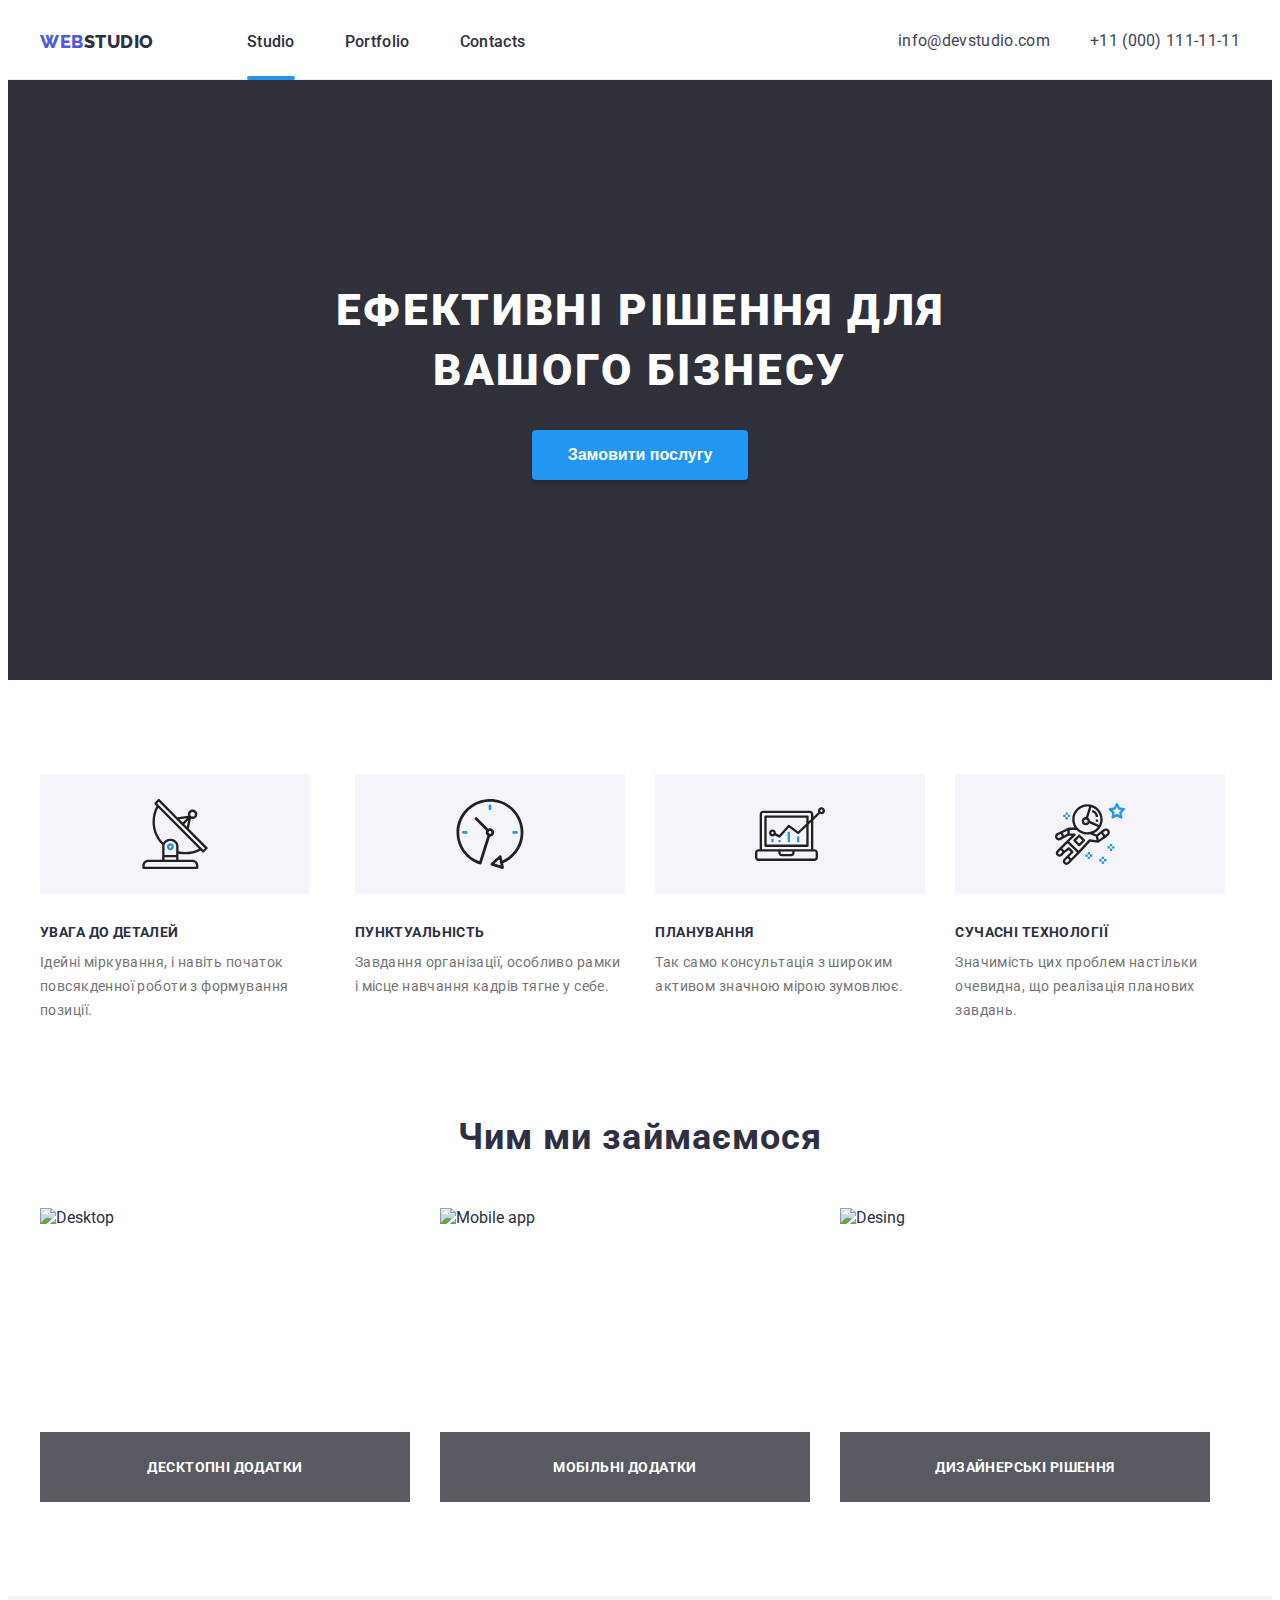
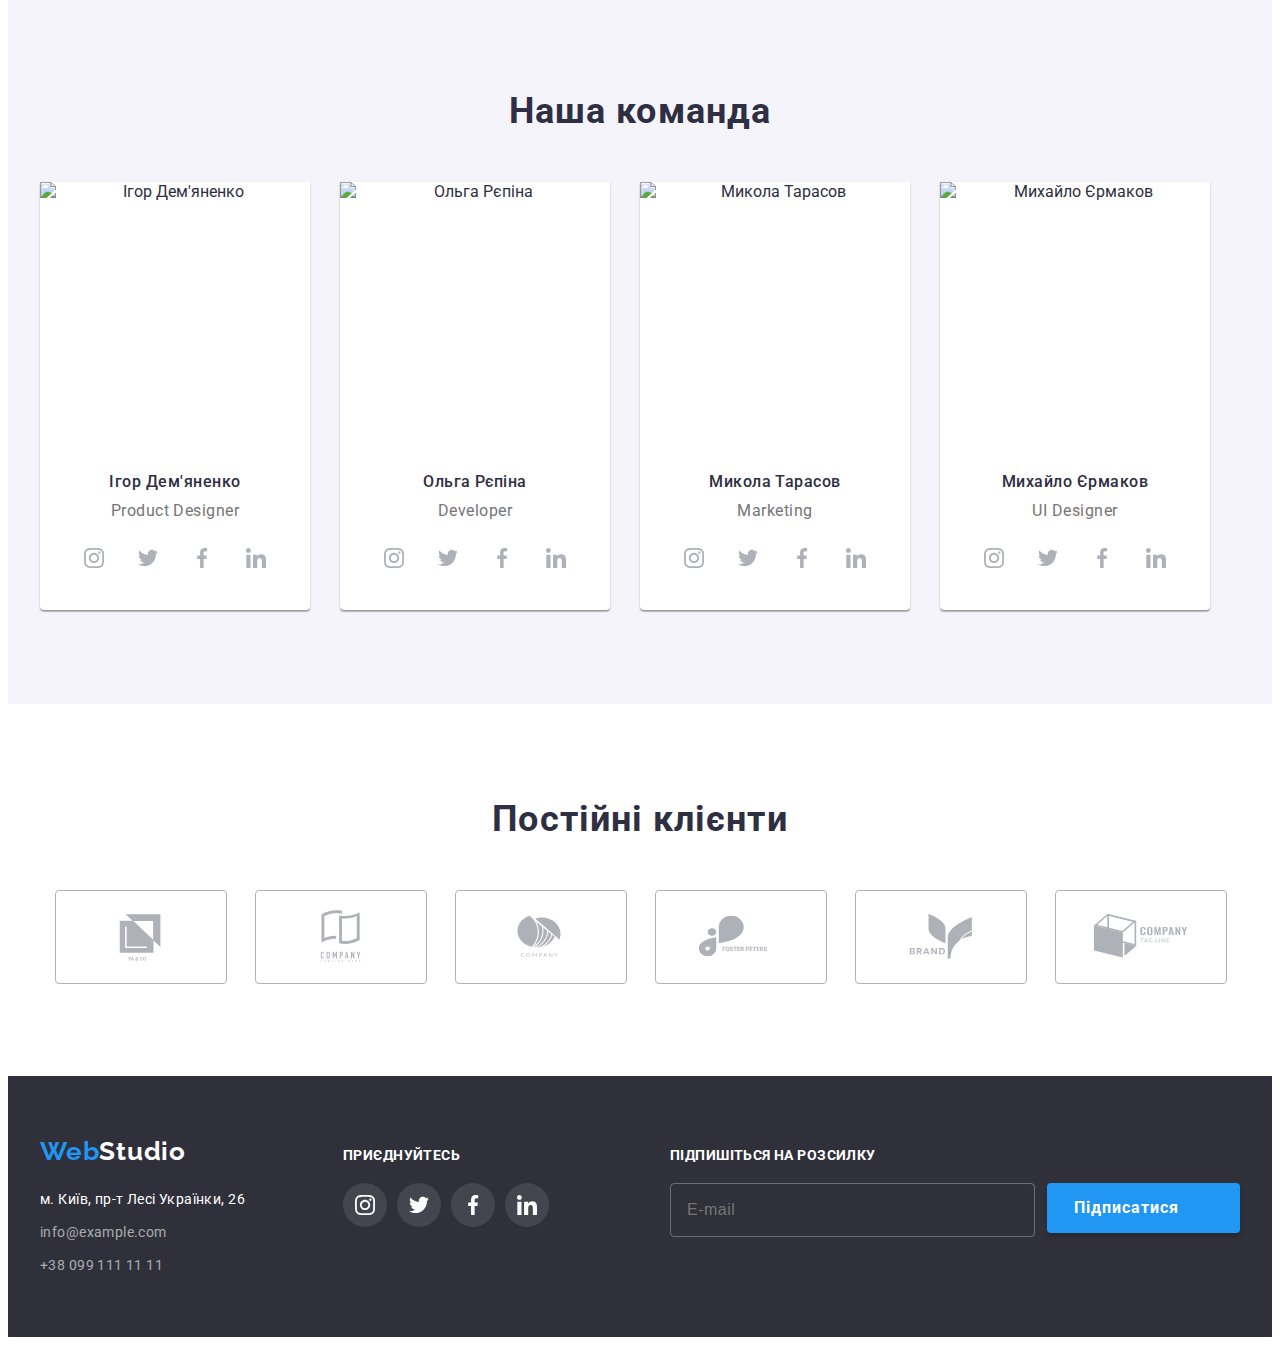
==== commit a34f825a: "Revision WebStudio to version 3.0" ====
--- a/index.html
+++ b/index.html
@@ -1,5 +1,5 @@
 <!DOCTYPE html>
-<html lang="uk">
+<html lang="en">
   <head>
     <meta charset="UTF-8" />
     <meta http-equiv="X-UA-Compatible" content="IE=edge" />
@@ -19,6 +19,7 @@
       referrerpolicy="no-referrer"
     />
     <link rel="stylesheet" href="./css/styles.css" />
+    
   </head>
 
   <body>
@@ -33,44 +34,44 @@
         <nav class="navigation">
           <ul class="navigation__list">
             <li class="navigation__item">
-              <a href="./index.html" class="navigation__link navigation__link--current">Студія</a>
+              <a
+                href="./index.html"
+                class="navigation__link navigation__link--current"
+                >Studio</a
+              >
             </li>
             <li class="navigation__item">
-              <a href="./portfolio.html" class="navigation__link"
-                >Портфоліо</a
-              >
+              <a href="./portfolio.html" class="navigation__link">Portfolio</a>
             </li>
             <li class="navigation__item">
-              <a href="#" class="navigation__link">Контакти</a>
+              <a href="#" class="navigation__link">Contacts</a>
             </li>
           </ul>
         </nav>
         <ul class="contact__list">
           <li class="contact__item">
-            <a href="mailto:info@devstudio.com" class="contact__link"
-              > <svg class="contact__icon contact__icon--envelope">
-                <use href="./images/icons.svg#icon-envelope" width="16" height="12"></use>
-              </svg> info@devstudio.com</a
+            <a href="mailto:info@devstudio.com" class="contact__link">
+              
+              info@devstudio.com</a
             >
           </li>
           <li class="contact__item">
-            <a href="tel:+380961111111" class="contact__link"
-              > <svg class="contact__icon contact__icon--smartphone" width="10" height="16">
-                <use href="./images/icons.svg#icon-smartphone"></use>
-              </svg> +38 096 111 11 11</a
-            >
+            <a href="tel:+110001111111" class="contact__link">
+              +11 (000) 111-11-11</a>
           </li>
         </ul>
       </div>
     </header>
 
     <main>
-        <!--Hero-->
+      <!--Hero-->
       <section class="hero">
         <div class="container">
           <h1 class="hero__title">Ефективні рішення для вашого бізнесу</h1>
 
-          <button type="button" class="hero__btn" data-modal-open>Замовити послугу</button>
+          <button type="button" class="hero__btn" data-modal-open>
+            Замовити послугу
+          </button>
         </div>
       </section>
 
@@ -81,11 +82,11 @@
 
           <ul class="features__list">
             <li class="features__item">
-                <div class="features__logo-wrap">
-                    <svg class="features__logo" width="70" height="70">
-                        <use href="./images/icons.svg#icon-antenna"></use>
-                    </svg>
-                </div>
+              <div class="features__logo-wrap">
+                <svg class="features__logo" width="70" height="70">
+                  <use href="./images/icons.svg#icon-antenna"></use>
+                </svg>
+              </div>
               <h3 class="features__title">Увага до деталей</h3>
               <p class="features__text">
                 Ідейні міркування, і навіть початок повсякденної роботи з
@@ -94,11 +95,11 @@
             </li>
 
             <li class="features__item">
-                <div class="features__logo-wrap">
-                    <svg class="features__logo" width="70" height="70">
-                        <use href="./images/icons.svg#icon-clock"></use>
-                    </svg>
-                </div>
+              <div class="features__logo-wrap">
+                <svg class="features__logo" width="70" height="70">
+                  <use href="./images/icons.svg#icon-clock"></use>
+                </svg>
+              </div>
               <h3 class="features__title">Пунктуальність</h3>
               <p class="features__text">
                 Завдання організації, особливо рамки і місце навчання кадрів
@@ -107,11 +108,11 @@
             </li>
 
             <li class="features__item">
-                <div class="features__logo-wrap">
-                    <svg class="features__logo" width="70" height="70">
-                        <use href="./images/icons.svg#icon-diagram"></use>
-                    </svg>
-                </div>
+              <div class="features__logo-wrap">
+                <svg class="features__logo" width="70" height="70">
+                  <use href="./images/icons.svg#icon-diagram"></use>
+                </svg>
+              </div>
               <h3 class="features__title">Планування</h3>
               <p class="features__text">
                 Так само консультація з широким активом значною мірою зумовлює.
@@ -119,11 +120,11 @@
             </li>
 
             <li class="features__item">
-                <div class="features__logo-wrap">
-                    <svg class="features__logo" width="70" height="70">
-                        <use href="./images/icons.svg#icon-astronaut"></use>
-                    </svg>
-                </div>
+              <div class="features__logo-wrap">
+                <svg class="features__logo" width="70" height="70">
+                  <use href="./images/icons.svg#icon-astronaut"></use>
+                </svg>
+              </div>
               <h3 class="features__title">Сучасні технології</h3>
               <p class="features__text">
                 Значимість цих проблем настільки очевидна, що реалізація
@@ -190,18 +191,28 @@
                 <h3 class="team__name">Ігор Дем'яненко</h3>
                 <p class="team__work">Product Designer</p>
                 <ul class="socials">
-                    <li class="socials__item"><a href="" class="socials__link"><svg class="socials__icon" width="20" height="20">
-                                <use href="./images/icons.svg#icon-instagram"></use>
-                            </svg></a></li>
-                    <li class="socials__item"><a href="" class="socials__link"><svg class="socials__icon" width="20" height="20">
-                                <use href="./images/icons.svg#icon-twitter"></use>
-                            </svg></a></li>
-                    <li class="socials__item"><a href="" class="socials__link"><svg class="socials__icon" width="20" height="20">
-                                <use href="./images/icons.svg#icon-facebook"></use>
-                            </svg></a></li>
-                    <li class="socials__item"><a href="" class="socials__link"><svg class="socials__icon" width="20" height="20">
-                                <use href="./images/icons.svg#icon-linkedin"></use>
-                            </svg></a></li>
+                  <li class="socials__item">
+                    <a href="" class="socials__link"
+                      ><svg class="socials__icon" width="20" height="20">
+                        <use
+                          href="./images/icons.svg#icon-instagram"
+                        ></use></svg></a>
+                  </li>
+                  <li class="socials__item">
+                    <a href="" class="socials__link"
+                      ><svg class="socials__icon" width="20" height="20">
+                        <use href="./images/icons.svg#icon-twitter"></use></svg></a>
+                  </li>
+                  <li class="socials__item">
+                    <a href="" class="socials__link"
+                      ><svg class="socials__icon" width="20" height="20">
+                        <use href="./images/icons.svg#icon-facebook"></use></svg></a>
+                  </li>
+                  <li class="socials__item">
+                    <a href="" class="socials__link"
+                      ><svg class="socials__icon" width="20" height="20">
+                        <use href="./images/icons.svg#icon-linkedin"></use></svg></a>
+                  </li>
                 </ul>
               </div>
             </li>
@@ -217,18 +228,28 @@
                 <h3 class="team__name">Ольга Рєпіна</h3>
                 <p class="team__work">Developer</p>
                 <ul class="socials">
-                    <li class="socials__item"><a href="" class="socials__link"><svg class="socials__icon" width="20" height="20">
-                                <use href="./images/icons.svg#icon-instagram"></use>
-                            </svg></a></li>
-                    <li class="socials__item"><a href="" class="socials__link"><svg class="socials__icon" width="20" height="20">
-                                <use href="./images/icons.svg#icon-twitter"></use>
-                            </svg></a></li>
-                    <li class="socials__item"><a href="" class="socials__link"><svg class="socials__icon" width="20" height="20">
-                                <use href="./images/icons.svg#icon-facebook"></use>
-                            </svg></a></li>
-                    <li class="socials__item"><a href="" class="socials__link"><svg class="socials__icon" width="20" height="20">
-                                <use href="./images/icons.svg#icon-linkedin"></use>
-                            </svg></a></li>
+                  <li class="socials__item">
+                    <a href="" class="socials__link"
+                      ><svg class="socials__icon" width="20" height="20">
+                        <use
+                          href="./images/icons.svg#icon-instagram"
+                        ></use></svg></a>
+                  </li>
+                  <li class="socials__item">
+                    <a href="" class="socials__link"
+                      ><svg class="socials__icon" width="20" height="20">
+                        <use href="./images/icons.svg#icon-twitter"></use></svg></a>
+                  </li>
+                  <li class="socials__item">
+                    <a href="" class="socials__link"
+                      ><svg class="socials__icon" width="20" height="20">
+                        <use href="./images/icons.svg#icon-facebook"></use></svg></a>
+                  </li>
+                  <li class="socials__item">
+                    <a href="" class="socials__link"
+                      ><svg class="socials__icon" width="20" height="20">
+                        <use href="./images/icons.svg#icon-linkedin"></use></svg></a>
+                  </li>
                 </ul>
               </div>
             </li>
@@ -244,10 +265,28 @@
                 <h3 class="team__name">Микола Тарасов</h3>
                 <p class="team__work">Marketing</p>
                 <ul class="socials">
-                    <li class="socials__item"><a href="" class="socials__link"><svg class="socials__icon" width="20" height="20"><use href="./images/icons.svg#icon-instagram"></use></svg></a></li>
-                    <li class="socials__item"><a href="" class="socials__link"><svg class="socials__icon" width="20" height="20"><use href="./images/icons.svg#icon-twitter"></use></svg></a></li>
-                    <li class="socials__item"><a href="" class="socials__link"><svg class="socials__icon" width="20" height="20"><use href="./images/icons.svg#icon-facebook"></use></svg></a></li>
-                    <li class="socials__item"><a href="" class="socials__link"><svg class="socials__icon" width="20" height="20"><use href="./images/icons.svg#icon-linkedin"></use></svg></a></li>
+                  <li class="socials__item">
+                    <a href="" class="socials__link"
+                      ><svg class="socials__icon" width="20" height="20">
+                        <use
+                          href="./images/icons.svg#icon-instagram"
+                        ></use></svg></a>
+                  </li>
+                  <li class="socials__item">
+                    <a href="" class="socials__link"
+                      ><svg class="socials__icon" width="20" height="20">
+                        <use href="./images/icons.svg#icon-twitter"></use></svg></a>
+                  </li>
+                  <li class="socials__item">
+                    <a href="" class="socials__link"
+                      ><svg class="socials__icon" width="20" height="20">
+                        <use href="./images/icons.svg#icon-facebook"></use></svg></a>
+                  </li>
+                  <li class="socials__item">
+                    <a href="" class="socials__link"
+                      ><svg class="socials__icon" width="20" height="20">
+                        <use href="./images/icons.svg#icon-linkedin"></use></svg></a>
+                  </li>
                 </ul>
               </div>
             </li>
@@ -263,18 +302,28 @@
                 <h3 class="team__name">Михайло Єрмаков</h3>
                 <p class="team__work">UI Designer</p>
                 <ul class="socials">
-                    <li class="socials__item"><a href="" class="socials__link"><svg class="socials__icon" width="20" height="20">
-                                <use href="./images/icons.svg#icon-instagram"></use>
-                            </svg></a></li>
-                    <li class="socials__item"><a href="" class="socials__link"><svg class="socials__icon" width="20" height="20">
-                                <use href="./images/icons.svg#icon-twitter"></use>
-                            </svg></a></li>
-                    <li class="socials__item"><a href="" class="socials__link"><svg class="socials__icon" width="20" height="20">
-                                <use href="./images/icons.svg#icon-facebook"></use>
-                            </svg></a></li>
-                    <li class="socials__item"><a href="" class="socials__link"><svg class="socials__icon" width="20" height="20">
-                                <use href="./images/icons.svg#icon-linkedin"></use>
-                            </svg></a></li>
+                  <li class="socials__item">
+                    <a href="" class="socials__link"
+                      ><svg class="socials__icon" width="20" height="20">
+                        <use
+                          href="./images/icons.svg#icon-instagram"
+                        ></use></svg></a>
+                  </li>
+                  <li class="socials__item">
+                    <a href="" class="socials__link"
+                      ><svg class="socials__icon" width="20" height="20">
+                        <use href="./images/icons.svg#icon-twitter"></use></svg></a>
+                  </li>
+                  <li class="socials__item">
+                    <a href="" class="socials__link"
+                      ><svg class="socials__icon" width="20" height="20">
+                        <use href="./images/icons.svg#icon-facebook"></use></svg></a>
+                  </li>
+                  <li class="socials__item">
+                    <a href="" class="socials__link"
+                      ><svg class="socials__icon" width="20" height="20">
+                        <use href="./images/icons.svg#icon-linkedin"></use></svg></a>
+                  </li>
                 </ul>
               </div>
             </li>
@@ -285,13 +334,10 @@
       <!-- Clients -->
 
       <section class="clients section">
-
         <div class="container">
-
           <h2 class="clients__title">Постійні клієнти</h2>
 
           <ul class="clients__list">
-
             <li class="clients__item">
               <a href="#" class="clients__link">
                 <svg class="clients-icon" width="106" height="60">
@@ -339,78 +385,106 @@
                 </svg>
               </a>
             </li>
-
           </ul>
-
-        </div>
-
+        </div>
       </section>
-
     </main>
 
     <footer class="footer">
       <div class="container footer__wrap">
         <div class="contacts">
-            <!--Site logo-->
-            <a href="./index.html" class="contacts__logo"><span class="contacts__label">Web</span>Studio</a>
-            
-            <address class="contacts__adsress">
-                <ul class="contacts__list">
-                    <li class="contacts__item">
-                        <a href="https://www.google.com.ua/maps/place/%D0%B1%D1%83%D0%BB%D1%8C%D0%B2%D0%B0%D1%80+%D0%9B%D0%B5%D1%81%D1%96+%D0%A3%D0%BA%D1%80%D0%B0%D1%97%D0%BD%D0%BA%D0%B8,+26,+%D0%9A%D0%B8%D1%97%D0%B2,+02000/@50.4265841,30.5361971,17z/data=!3m1!4b1!4m5!3m4!1s0x40d4cf0e033ecbe9:0x57a4dffefec77da0!8m2!3d50.4265807!4d30.5383858?hl=uk"
-                            target="_blank" rel="noopener noreferrer nofollow" class="contacts__link">м. Київ, пр-т Лесі
-                            Українки, 26</a>
-                    </li>
-                    <li class="contacts__item">
-                        <a href="mailto:info@example.com" class="contacts__link contacts__link--grey">info@example.com</a>
-                    </li>
-                    <li class="contacts__item">
-                        <a href="tel:+380991111111" class="contacts__link contacts__link--grey">+38 099 111 11 11</a>
-                    </li>
-                </ul>
-            </address>
-
-        </div>
-        
+          <!--Site logo-->
+          <a href="./index.html" class="contacts__logo"
+            ><span class="contacts__label">Web</span>Studio</a
+          >
+
+          <address class="contacts__adsress">
+            <ul class="contacts__list">
+              <li class="contacts__item">
+                <a
+                  href="https://www.google.com.ua/maps/place/%D0%B1%D1%83%D0%BB%D1%8C%D0%B2%D0%B0%D1%80+%D0%9B%D0%B5%D1%81%D1%96+%D0%A3%D0%BA%D1%80%D0%B0%D1%97%D0%BD%D0%BA%D0%B8,+26,+%D0%9A%D0%B8%D1%97%D0%B2,+02000/@50.4265841,30.5361971,17z/data=!3m1!4b1!4m5!3m4!1s0x40d4cf0e033ecbe9:0x57a4dffefec77da0!8m2!3d50.4265807!4d30.5383858?hl=uk"
+                  target="_blank"
+                  rel="noopener noreferrer nofollow"
+                  class="contacts__link"
+                  >м. Київ, пр-т Лесі Українки, 26</a
+                >
+              </li>
+              <li class="contacts__item">
+                <a
+                  href="mailto:info@example.com"
+                  class="contacts__link contacts__link--grey"
+                  >info@example.com</a
+                >
+              </li>
+              <li class="contacts__item">
+                <a
+                  href="tel:+380991111111"
+                  class="contacts__link contacts__link--grey"
+                  >+38 099 111 11 11</a
+                >
+              </li>
+            </ul>
+          </address>
+        </div>
 
         <div class="social">
-            <h3 class="social__title">приєднуйтесь</h3>
-            <ul class="social__list">
-                <li class="social__item"><a href="" class="social__link"><svg class="social__icon" width="20" height="20">
-                            <use href="./images/icons.svg#icon-instagram"></use>
-                        </svg></a></li>
-                <li class="social__item"><a href="" class="social__link"><svg class="social__icon" width="20" height="20">
-                            <use href="./images/icons.svg#icon-twitter"></use>
-                        </svg></a></li>
-                <li class="social__item"><a href="" class="social__link"><svg class="social__icon" width="20" height="20">
-                            <use href="./images/icons.svg#icon-facebook"></use>
-                        </svg></a></li>
-                <li class="social__item"><a href="" class="social__link"><svg class="social__icon" width="20" height="20">
-                            <use href="./images/icons.svg#icon-linkedin"></use>
-                        </svg></a></li>
-            </ul>
-        
+          <h3 class="social__title">приєднуйтесь</h3>
+          <ul class="social__list">
+            <li class="social__item">
+              <a href="" class="social__link"
+                ><svg class="social__icon" width="20" height="20">
+                  <use href="./images/icons.svg#icon-instagram"></use></svg></a>
+            </li>
+            <li class="social__item">
+              <a href="" class="social__link"
+                ><svg class="social__icon" width="20" height="20">
+                  <use href="./images/icons.svg#icon-twitter"></use></svg></a>
+            </li>
+            <li class="social__item">
+              <a href="" class="social__link"
+                ><svg class="social__icon" width="20" height="20">
+                  <use href="./images/icons.svg#icon-facebook"></use></svg></a>
+            </li>
+            <li class="social__item">
+              <a href="" class="social__link"
+                ><svg class="social__icon" width="20" height="20">
+                  <use href="./images/icons.svg#icon-linkedin"></use></svg></a>
+            </li>
+          </ul>
         </div>
 
         <div class="subscription">
-          <P class="subscription__title">Підпишіться на розсилку</P>
+          <p class="subscription__title">Підпишіться на розсилку</p>
           <div class="subscription__wrap">
             <form name="subscription" class="subscription__form">
-              <label name="subscription-form" for="subscription__input" class="subscription__label"></label>
-              <input id="subscription__input" type="email" class="subscription__input" name="subscription__input" placeholder="E-mail" required>
-              <button type="submit" class="subscription-btn">Підписатися<svg class="subscription-btn__icon" width="24" height="24">
-                <use href="./images/icons.svg#icon-send"></use>
-              </svg></button>
+              <label
+                name="subscription-form"
+                for="subscription__input"
+                class="subscription__label"
+              ></label>
+              <input
+                id="subscription__input"
+                type="email"
+                class="subscription__input"
+                name="subscription__input"
+                placeholder="E-mail"
+                required
+              />
+              <button type="submit" class="subscription-btn">
+                Підписатися<svg
+                  class="subscription-btn__icon"
+                  width="24"
+                  height="24"
+                >
+                  <use href="./images/icons.svg#icon-send"></use>
+                </svg>
+              </button>
             </form>
           </div>
-          
         </div>
       </div>
-      
     </footer>
 
-
-    
     <div class="backdrop is-hidden" data-modal>
       <div class="modal">
         <button type="button" class="modal-close" data-modal-close>
@@ -419,80 +493,88 @@
           </svg>
         </button>
 
-
         <p class="modal-title">Залиште свої дані, ми вам передзвонимо</p>
 
         <form class="modal-form">
-
           <div class="input-field">
             <label for="user-name" class="input-title">Ім'я</label>
             <div class="input-wrap">
-              <input type="text" class="form-input" name="user-name" id="user-name" required>
+              <input
+                type="text"
+                class="form-input"
+                name="user-name"
+                id="user-name"
+                required
+              />
               <svg class="input-icon" width="18" height="18">
                 <use href="./images/icons.svg#icon-person"></use>
               </svg>
             </div>
-            
           </div>
 
           <div class="input-field">
             <label for="user-tel" class="input-title">Телефон</label>
             <div class="input-wrap">
-              <input type="tel" minlength="10" class="form-input" name="user-tel" id="user-tel" required>
+              <input
+                type="tel"
+                minlength="10"
+                class="form-input"
+                name="user-tel"
+                id="user-tel"
+                required
+              />
               <svg class="input-icon" width="18" height="18">
                 <use href="./images/icons.svg#icon-phone"></use>
               </svg>
             </div>
-            
-
           </div>
           <div class="input-field">
             <label for="user-email" class="input-title">Пошта</label>
             <div class="input-wrap">
-              <input type="email" class="form-input" name="user-email" id="user-email" required>
+              <input
+                type="email"
+                class="form-input"
+                name="user-email"
+                id="user-email"
+                required
+              />
               <svg class="input-icon" width="18" height="18">
                 <use href="./images/icons.svg#icon-email"></use>
               </svg>
             </div>
-            
-            
-          </div> 
+          </div>
 
           <div class="input-field">
             <label for="user-comment" class="input-title">Коментар</label>
-            <textarea 
-            name="user-comment" 
-            id="user-comment"
-            class="modal-text"
-            placeholder="Введіть текст"
+            <textarea
+              name="user-comment"
+              id="user-comment"
+              class="modal-text"
+              placeholder="Введіть текст"
             ></textarea>
-
           </div>
-           
-            
-            
-          
 
           <div class="input-field">
-            <input 
-            type="checkbox" 
-            class="input-check visually-hidden" 
-            name="user-policy"
-            id="user-policy"
-            value="true"
-            required
+            <input
+              type="checkbox"
+              class="input-check visually-hidden"
+              name="user-policy"
+              id="user-policy"
+              value="true"
+              required
+            />
+            <label for="user-policy" class="check-text">
+              <span>
+                <svg class="check-icon" width="16" height="15">
+                  <use href="./images/icons.svg#icon-check"></use>
+                </svg>
+              </span>
+              Погоджуюся з розсилкою та приймаю
+              <a href="#" class="user-policy-link">Умови договору</a></label
             >
-            <label for="user-policy" class="check-text"><span>
-              <svg class="check-icon" width="16" height="15">
-                <use href="./images/icons.svg#icon-check"></use>
-              </svg>
-            </span>
-              Погоджуюся з розсилкою та приймаю <a href="#" class="user-policy-link">Умови договору</a></label>
-
           </div>
 
           <button type="submit" class="submit-input-btn">Відправити</button>
-
         </form>
       </div>
     </div>
--- a/css/styles.css
+++ b/css/styles.css
@@ -1,21 +1,31 @@
 :root {
-    --dark-color:#212121;
-    --hover-color:#2196F3;
+    --primary-brand: #4d5ae5;
+    --dark: #2E2F42;
+    --text-color: #434455;
+
+    --hover-color: #2196F3;
     --grey-color: #757575;
-    --white-color:#fff;
-    --lite-grey-color:#f5f4fa;
-    
+    --white-color: #fff;
+    --lite-grey-color: #f5f4fa;
+
 }
 
 body {
     font-family: 'Roboto', sans-serif;
-    color: var(--dark-color);
-    
-}
-p, h1, h2, h3, h4, h5, h6 {
+    color: var(--dark);
+
+}
+
+p,
+h1,
+h2,
+h3,
+h4,
+h5,
+h6 {
     margin: 0;
     padding: 0;
- }
+}
 
 ul {
     margin: 0;
@@ -32,13 +42,13 @@
 .section {
     padding-top: 94px;
     padding-bottom: 94px;
-    
+
 }
 
 .li {
     list-style: none;
     text-align: center;
-    
+
 }
 
 .visually-hidden {
@@ -59,36 +69,37 @@
     padding-left: 15px;
     padding-right: 15px;
     margin: 0 auto;
-    
+
 }
 
 .header {
     padding-top: 24px;
-    padding-bottom: 24px;
+    padding-bottom: 28px;
     border-bottom-width: 1px;
     border-bottom-style: solid;
     border-bottom-color: rgb(236, 236, 236)
-    
 }
 
 .header__wrap {
     display: flex;
     align-items: center;
-    
-    
-    
-    }
+
+
+
+}
 
 .logo {
     font-family: 'Raleway', sans-serif;
-    font-weight: 700;
-    font-size: 26px;
-    line-height: calc(31/26);
+    font-weight: 800;
+    font-size: 18px;
+    line-height: calc(18/24);
     letter-spacing: 0.03em;
     text-decoration: none;
+    text-transform: uppercase;
     color: var(--dark-color);
     margin-right: 93px;
-              
+
+
 }
 
 .header__logo {
@@ -96,7 +107,7 @@
 }
 
 .logo__label {
-    color: var(--hover-color);
+    color: var(--primary-brand);
 }
 
 /* Menu navigation */
@@ -122,20 +133,23 @@
 
 .navigation__link {
     font-weight: 500;
-    font-size: 14px;
-    line-height: calc(16/14);
+    font-size: 16px;
+    line-height: calc(16/24);
     letter-spacing: 0.02em;
     text-decoration: none;
-    color: var(--dark-color);
-    
+    color: var(--dark);
+
     transition: color 250ms cubic-bezier(0.4, 0, 0.2, 1);
-        
-}
-
-.navigation__link:visited, {
-    color: var(--title-color);
-}
-.navigation__list , .navigation__list:visited {
+
+}
+
+.navigation__link:visited,
+{
+color: var(--title-color);
+}
+
+.navigation__list,
+.navigation__list:visited {
     color: var(--dark-color);
 }
 
@@ -153,15 +167,15 @@
     border-radius: 2px;
 
     position: absolute;
-    bottom: -31px;
+    bottom: -29px;
     left: 0;
 }
 
 .contact__list {
-     
-    display: flex;
-    align-items: center;
-    
+
+    display: flex;
+    align-items: center;
+
     list-style: none;
     text-align: center;
 
@@ -172,7 +186,7 @@
     display: flex;
     align-items: center;
     justify-content: center;
-    margin-left: 50px;
+    margin-left: 40px;
     margin-right: 0;
 }
 
@@ -182,26 +196,22 @@
 }
 
 .contact__link {
-    display: flex;
-    align-items: center;
-    justify-content: center;
-
-
-    font-weight: 500;
-    font-size: 14px;
-    line-height: calc(16/14);
+    font-weight: 400;
+    font-size: 16px;
+    line-height: calc(16/24);
     letter-spacing: 0.02em;
     text-decoration: none;
-    color: var(--grey-color);
+    color: var(--text-color);
 
     transition: color 250ms cubic-bezier(0.4, 0, 0.2, 1);
 
 }
 
 
-.contact__link:hover, .contact__link:focus {
+.contact__link:hover,
+.contact__link:focus {
     color: var(--hover-color);
-    
+
 }
 
 
@@ -210,13 +220,13 @@
     fill: currentColor;
     margin-right: 10px;
 
-    
+
 }
 
 .contact__icon--envelope {
     width: 16px;
     height: 12px;
-    
+
 }
 
 .contact__icon--smartphone {
@@ -229,17 +239,15 @@
 
 .hero {
     max-width: 1600px;
-    
+
 
     background-color: #2F303A;
-    background-image: linear-gradient(
-        rgba(47, 48, 58, 0.4),
-        rgba(47, 48, 58, 0.4)
-    ) ,url(../images/hero_bg.jpg);
+    background-image: linear-gradient(rgba(47, 48, 58, 0.4),
+            rgba(47, 48, 58, 0.4)), url(../images/hero_bg.jpg);
     background-repeat: no-repeat;
     background-position: center;
     background-size: 1600px;
-    
+
 
     margin: 0 auto;
     text-align: center;
@@ -259,11 +267,11 @@
     color: var(--white-color);
 
     max-width: 696px;
-   
-    
+
+
     margin-left: auto;
     margin-right: auto;
-       
+
 }
 
 .hero__btn {
@@ -288,7 +296,7 @@
     padding-right: 10px;
 }
 
-    /* Filters*/
+/* Filters*/
 
 .filters__list {
     display: flex;
@@ -315,20 +323,20 @@
     cursor: pointer;
     color: var(--dark-color);
     background-color: var(--lite-grey-color);
-    
+
     padding: 6px 22px;
 
     transition: color 250ms cubic-bezier(0.4, 0, 0.2, 1), background-color 250ms cubic-bezier(0.4, 0, 0.2, 1), box-shadow 250ms cubic-bezier(0.4, 0, 0.2, 1);
-    
+
 }
 
 .filters__btn:hover,
 .filters__btn:focus {
     background-color: var(--hover-color);
     color: var(--white-color);
-    
+
     box-shadow: 0px 3px 1px rgba(0, 0, 0, 0.1), 0px 1px 2px rgba(0, 0, 0, 0.08), 0px 2px 2px rgba(0, 0, 0, 0.12);
-    
+
 }
 
 
@@ -372,12 +380,12 @@
 }
 
 .features__text {
-        font-weight: 400;
-        font-size: 14px;
-        line-height: calc(24/14);
-        letter-spacing: 0.03em;
-        text-align: left;
-        color: var(--grey-color);
+    font-weight: 400;
+    font-size: 14px;
+    line-height: calc(24/14);
+    letter-spacing: 0.03em;
+    text-align: left;
+    color: var(--grey-color);
 }
 
 
@@ -415,8 +423,8 @@
     display: flex;
     align-items: center;
     justify-content: center;
-    
-    color:var(--white-color);
+
+    color: var(--white-color);
     font-weight: 700;
     font-size: 14px;
     line-height: calc(16/14);
@@ -424,14 +432,14 @@
     letter-spacing: 0.03em;
     text-transform: uppercase;
     background-color: rgba(47, 48, 58, 0.8);
-    
+
     transform: translateY(-70px);
 }
 
 
 /*Team*/
 
-.team {    
+.team {
     background-color: var(--lite-grey-color)
 }
 
@@ -445,7 +453,7 @@
     letter-spacing: 0.03em;
     color: var(--dark-color);
     margin-bottom: 50px;
-    
+
 }
 
 .team__list {
@@ -456,7 +464,7 @@
 .team__item {
     text-align: center;
     background-color: var(--white-color);
-    
+
     box-shadow: 0px 1px 3px rgba(0, 0, 0, 0.12), 0px 1px 1px rgba(0, 0, 0, 0.14), 0px 2px 1px rgba(0, 0, 0, 0.2);
     border-radius: 0px 0px 4px 4px;
 
@@ -477,7 +485,7 @@
     color: var(--dark-color);
 
     margin-bottom: 10px;
-    
+
 }
 
 .team__work {
@@ -487,7 +495,7 @@
     letter-spacing: 0.03em;
     color: var(--grey-color);
     margin-bottom: 16px;
-    
+
 }
 
 .socials {
@@ -517,7 +525,7 @@
     fill: #AFB1B8;
 
     transition: fill 250ms cubic-bezier(0.4, 0, 0.2, 1);
-    
+
 }
 
 .socials__link:hover,
@@ -528,8 +536,9 @@
 .socials__link:hover .socials__icon,
 .socials__link:focus .socials__icon {
     fill: var(--white-color);
-    
-}
+
+}
+
 /*Clients*/
 
 
@@ -553,10 +562,10 @@
 }
 
 .clients__item {
-           
+
     width: 170px;
     height: 92px;
-        
+
 }
 
 .clients-icon {
@@ -582,7 +591,7 @@
     fill: #2196F3;
     border: 1px solid var(--hover-color);
 
-    
+
 }
 
 
@@ -598,16 +607,16 @@
 
 .sample__item {
     flex-basis: 370px;
-   
+
 }
 
 
 .sample__link {
-    display: block; 
+    display: block;
     text-decoration: none;
 
     transition: box-shadow 250ms cubic-bezier(0.4, 0, 0.2, 1);
-    
+
 }
 
 .sample__link:hover,
@@ -662,7 +671,7 @@
     text-align: left;
     color: var(--dark-color);
     margin-bottom: 4px;
-    
+
 }
 
 .sample_type {
@@ -671,17 +680,17 @@
     letter-spacing: 0.03em;
     text-align: left;
     color: var(--grey-color);
-    
+
 }
 
 
 /*Footer*/
 
 .footer {
-    background-color:rgba(47, 48, 58, 1);
+    background-color: rgba(47, 48, 58, 1);
     padding-top: 60px;
     padding-bottom: 60px;
-    
+
 }
 
 .footer__wrap {
@@ -710,8 +719,8 @@
     letter-spacing: 0.03em;
     color: var(--white-color);
     text-decoration: none;
-    
-    
+
+
 }
 
 .contacts__label {
@@ -725,7 +734,7 @@
     letter-spacing: 0.03em;
     text-align: left;
     list-style: none;
-    
+
 }
 
 .contacts__item {
@@ -748,7 +757,7 @@
     ;
 }
 
-.contacts__link:hover, 
+.contacts__link:hover,
 .contacts__link:focus {
     color: var(--hover-color);
 }
@@ -758,7 +767,7 @@
 
 .social {
     margin-right: 93px;
-    flex-grow: 1;    
+    flex-grow: 1;
 }
 
 .social__title {
@@ -784,7 +793,8 @@
     width: 44px;
     height: 44px;
     border-radius: 50%;
-    background-color: rgba(255, 255, 255, 0.1);;
+    background-color: rgba(255, 255, 255, 0.1);
+    ;
     display: flex;
     align-items: center;
     justify-content: center;
@@ -796,6 +806,7 @@
 .social__link:focus {
     background-color: var(--hover-color);
 }
+
 .social__icon {
     fill: var(--white-color);
 }
@@ -803,8 +814,8 @@
 .subscription {
     align-items: flex-end;
     width: 570px;
-    
-    
+
+
 }
 
 .subscription__title {
@@ -813,7 +824,7 @@
     line-height: calc(16/14);
     letter-spacing: 0.03em;
     text-transform: uppercase;
-    
+
     color: var(--white-color);
     margin-bottom: 20px;
 }
@@ -832,7 +843,7 @@
     color: rgba(255, 255, 255, 0.6);
     background-color: transparent;
     padding-left: 16px;
-    
+
     height: 50px;
     width: 358px;
 
@@ -841,7 +852,7 @@
 
     margin-right: 12px;
 
-    
+
 }
 
 
@@ -855,7 +866,7 @@
     height: 50px;
     width: 200px;
     cursor: pointer;
-    background-color:var(--hover-color);
+    background-color: var(--hover-color);
     border-color: var(--hover-color);
     box-shadow: 0px 4px 4px rgba(0, 0, 0, 0.15);
     border-radius: 4px;
@@ -878,11 +889,12 @@
 .subscription-btn:focus {
     background-color: #188ce8;
 }
+
 .subscription-btn__icon {
     align-self: center;
-    
+
     margin-left: 10px;
-    
+
 }
 
 /* Модальне вікно */
@@ -895,7 +907,7 @@
     width: 100%;
     height: 100%;
     background-color: rgba(0, 0, 0, 0.2);
-    
+
     transition: opacity 250ms cubic-bezier(0.4, 0, 0.2, 1), visibility 250ms cubic-bezier(0.4, 0, 0.2, 1);
 }
 
@@ -930,17 +942,17 @@
     border: 1px solid rgba(0, 0, 0, 0.1);
     border-radius: 50%;
     cursor: pointer;
-      
+
 }
 
 .modal-close-icon {
     display: flex;
     align-items: center;
     justify-content: center;
-    
+
     width: 18px;
     height: 18px;
- 
+
 }
 
 .modal-title {
@@ -965,13 +977,13 @@
     letter-spacing: 0.01em;
 }
 
-.form-input:hover, 
+.form-input:hover,
 .form-input:focus {
     outline-color: var(--hover-color);
 }
 
 .form-input:hover,
-.form-input:focus + .input-icon {
+.form-input:focus+.input-icon {
     fill: var(--hover-color);
 }
 
@@ -995,7 +1007,7 @@
 }
 
 .input-field {
-    
+
     margin-bottom: 20px;
 }
 
@@ -1027,7 +1039,7 @@
     outline-color: var(--hover-color);
 }
 
-.input-icon{ 
+.input-icon {
     position: absolute;
     left: 12px;
     top: 50%;
@@ -1054,9 +1066,10 @@
     transition: background-color 250ms cubic-bezier(0.4, 0, 0.2, 1), border-color 250ms cubic-bezier(0.4, 0, 0.2, 1);
 
 }
+
 .user-policy-link {
-color: var(--hover-color);
-padding-left: 8px;
+    color: var(--hover-color);
+    padding-left: 8px;
 }
 
 .check-icon {
@@ -1064,16 +1077,16 @@
     transition: fill 250ms cubic-bezier(0.4, 0, 0.2, 1);
 }
 
-.input-check:checked + .check-text span {
+.input-check:checked+.check-text span {
     background-color: var(--hover-color);
     border-color: var(--hover-color);
 }
 
-.input-check:checked + .check-text .check-icon {
+.input-check:checked+.check-text .check-icon {
     fill: var(--white-color);
 }
 
-.input-check:focus + .check-text span {
+.input-check:focus+.check-text span {
     background-color: var(--hover-color);
     border-color: var(--hover-color);
 }
@@ -1087,7 +1100,7 @@
     box-shadow: 0px 4px 4px rgba(0, 0, 0, 0.15);
     border-radius: 4px;
     border: none;
-    
+
 
     font-family: inherit;
     color: var(--white-color);
@@ -1104,7 +1117,7 @@
     margin-top: 30px;
 
     transition: background-color 250ms cubic-bezier(0.4, 0, 0.2, 1);
-    
+
 }
 
 .submit-input-btn:hover,
@@ -1122,12 +1135,10 @@
     transition: background-color 250ms cubic-bezier(0.4, 0, 0.2, 1);
     
 }
-
 .input-check:checked + .check-text::before {
     background-color: var(--hover-color);
     background-image: url(../images/check-icon.svg);
     background-repeat: no-repeat;
     background-position: center;
     border: none;
-
 } */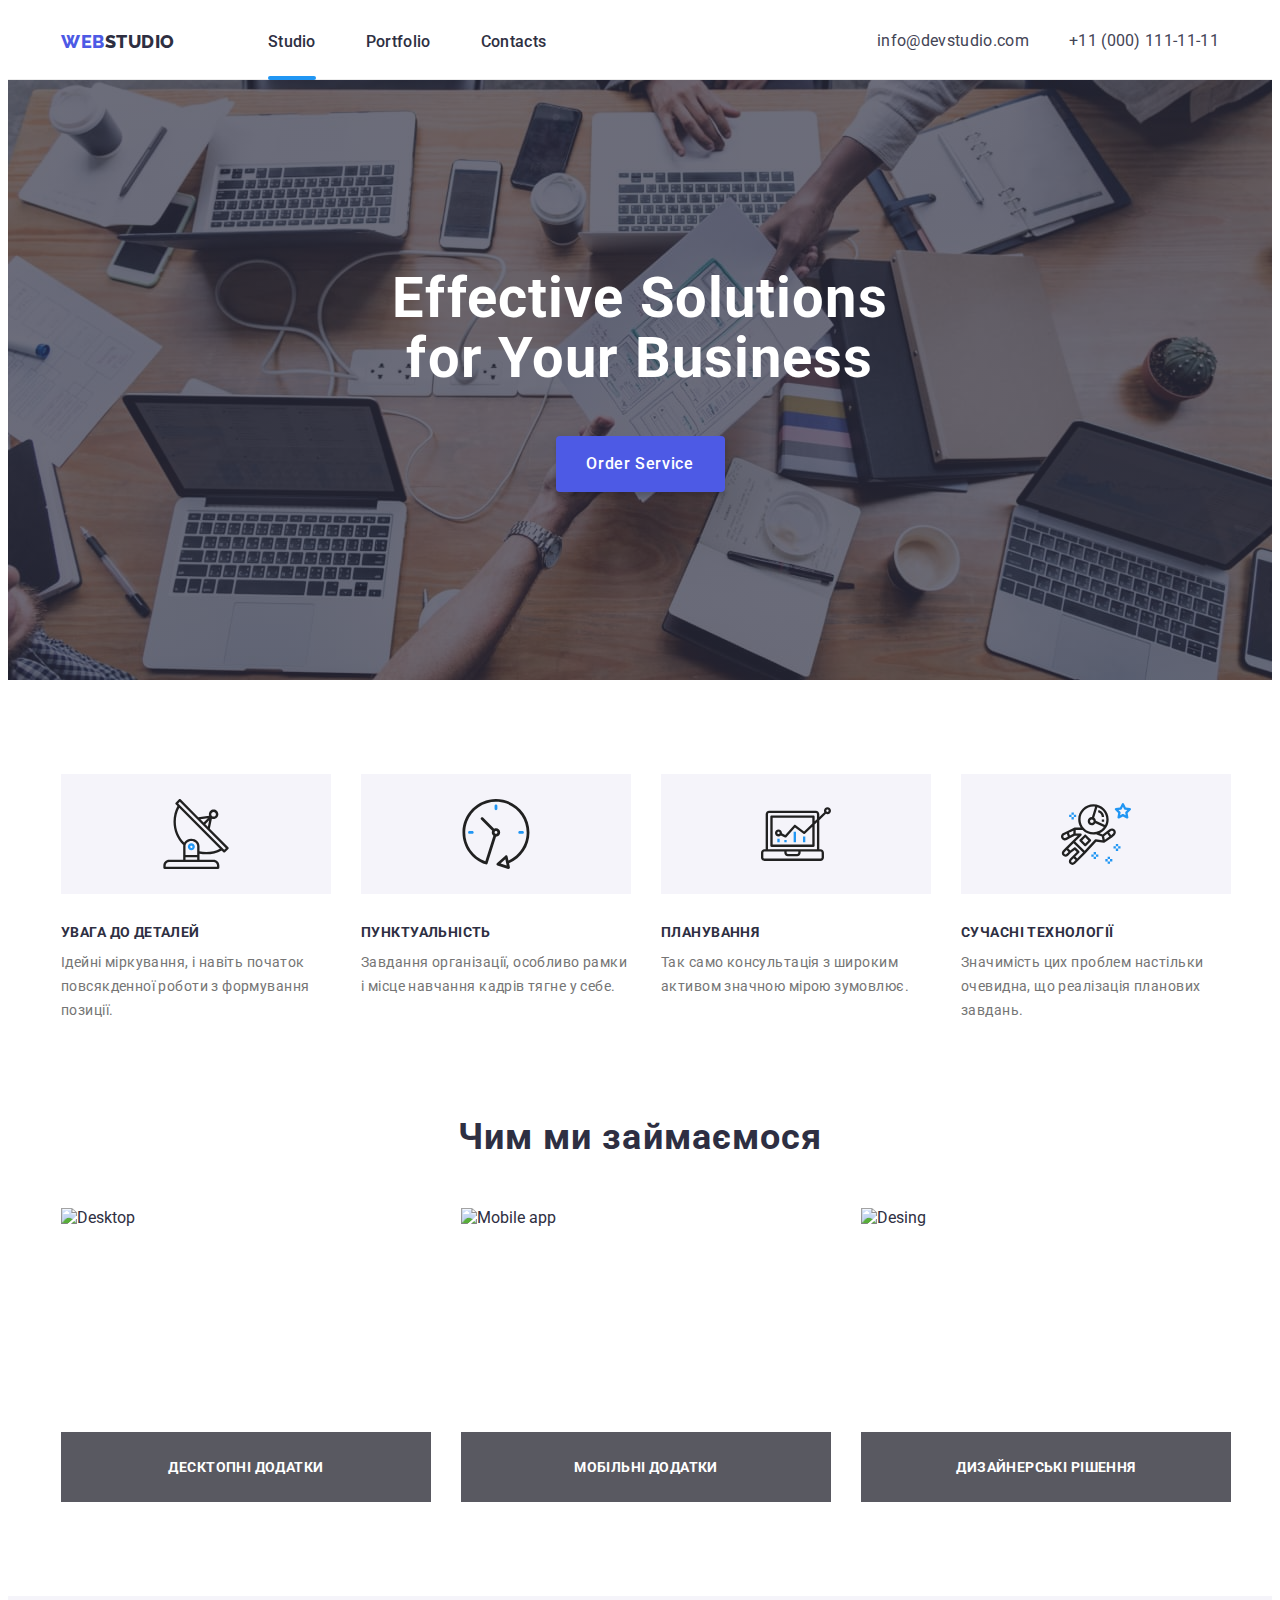
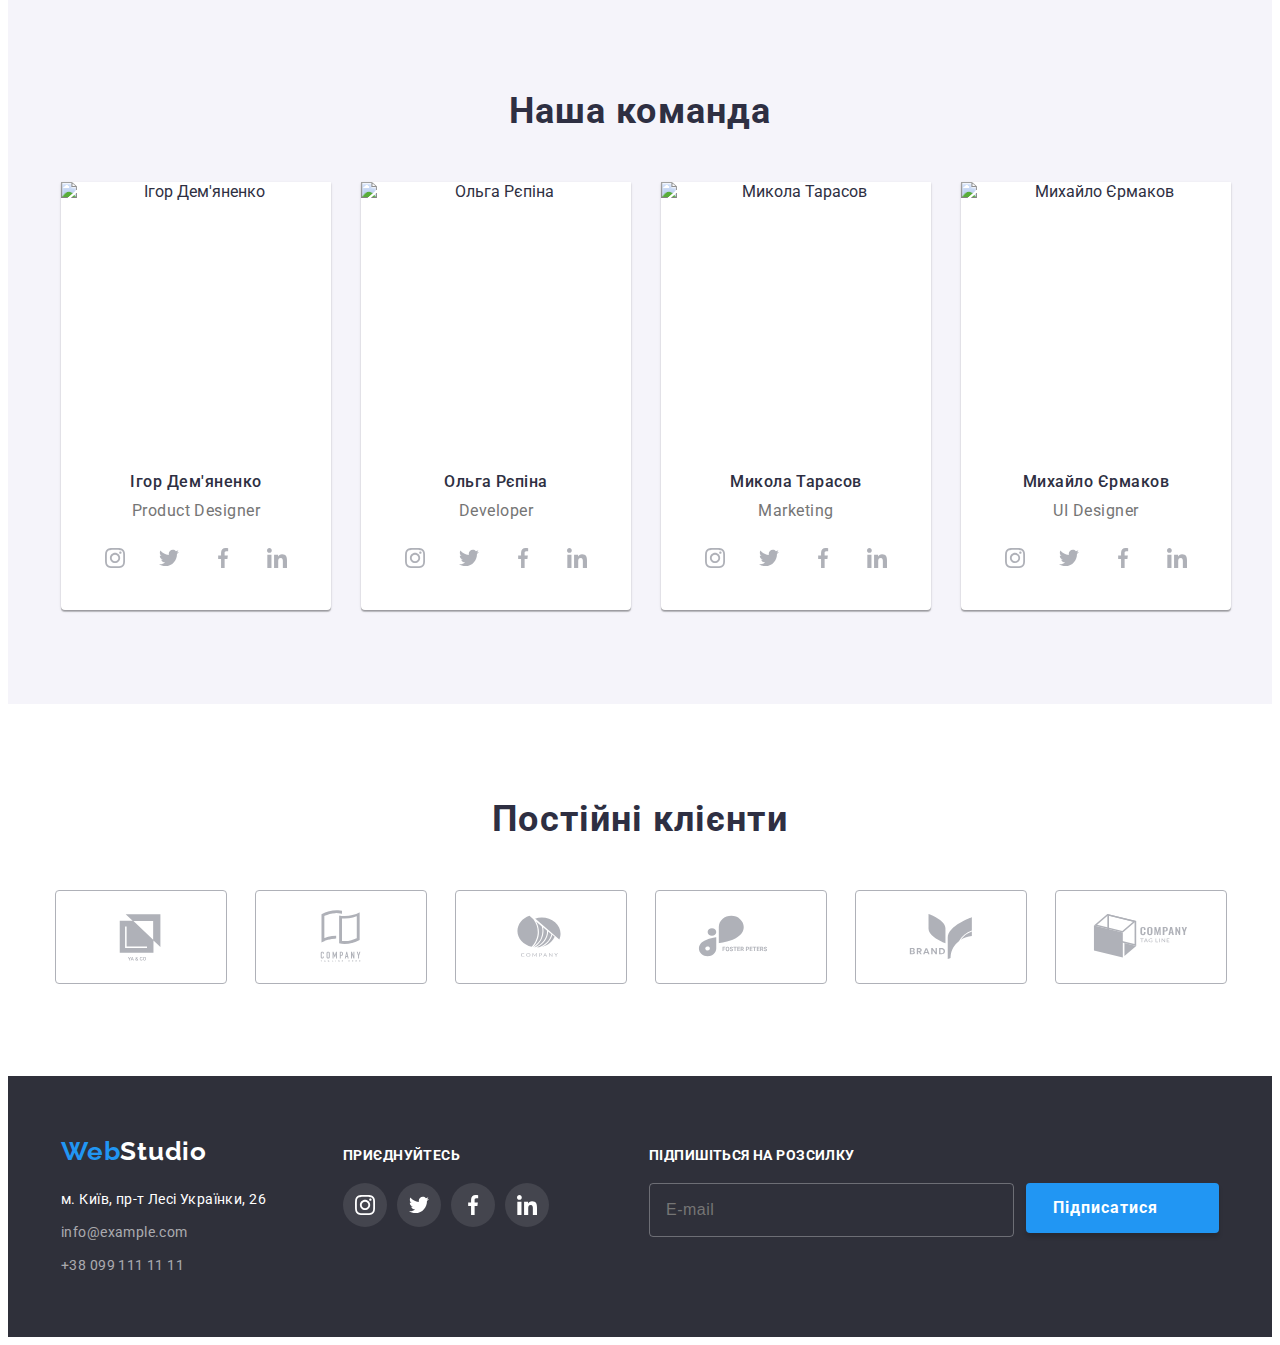
==== commit ac36e4f3: "Revision Hero section" ====
--- a/index.html
+++ b/index.html
@@ -8,7 +8,7 @@
     <link rel="preconnect" href="https://fonts.googleapis.com" />
     <link rel="preconnect" href="https://fonts.gstatic.com" crossorigin />
     <link
-      href="https://fonts.googleapis.com/css2?family=Raleway:wght@700&family=Roboto:wght@400;500;700;900&display=swap"
+      href="https://fonts.googleapis.com/css2?family=Raleway:wght@800&family=Roboto:wght@400;500;700;900&display=swap"
       rel="stylesheet"
     />
     <link
@@ -67,10 +67,10 @@
       <!--Hero-->
       <section class="hero">
         <div class="container">
-          <h1 class="hero__title">Ефективні рішення для вашого бізнесу</h1>
+          <h1 class="hero__title">Effective Solutions for Your Business</h1>
 
           <button type="button" class="hero__btn" data-modal-open>
-            Замовити послугу
+            Order Service
           </button>
         </div>
       </section>
--- a/css/styles.css
+++ b/css/styles.css
@@ -65,7 +65,7 @@
 }
 
 .container {
-    width: 1200px;
+    width: 1158px;
     padding-left: 15px;
     padding-right: 15px;
     margin: 0 auto;
@@ -238,35 +238,34 @@
 /*Hero*/
 
 .hero {
-    max-width: 1600px;
+    max-width: 1440px;
 
 
     background-color: #2F303A;
-    background-image: linear-gradient(rgba(47, 48, 58, 0.4),
-            rgba(47, 48, 58, 0.4)), url(../images/hero_bg.jpg);
+    background-image: linear-gradient(rgba(46, 47, 66, 0.7),
+            rgba(46, 47, 66, 0.7)), url(../images/people-office-1.jpg);
     background-repeat: no-repeat;
     background-position: center;
-    background-size: 1600px;
+    background-size: 1440px;
 
 
     margin: 0 auto;
     text-align: center;
-    padding-top: 200px;
-    padding-bottom: 200px;
+    padding-top: 188px;
+    padding-bottom: 188px;
 }
 
 .hero__title {
     font-family: 'Roboto';
     font-style: normal;
-    font-weight: 900;
-    font-size: 44px;
-    line-height: calc(60/44);
-    text-align: center;
-    letter-spacing: 0.06em;
-    text-transform: uppercase;
+    font-weight: 700;
+    font-size: 56px;
+    line-height: calc(60/56);
+    text-align: center;
+    letter-spacing: 0.02em;
     color: var(--white-color);
 
-    max-width: 696px;
+    max-width: 496px;
 
 
     margin-left: auto;
@@ -275,21 +274,23 @@
 }
 
 .hero__btn {
-    font-weight: 700;
+    font-family: 'Roboto';
+    font-style: normal;
+    font-weight: 500;
     font-size: 16px;
-    line-height: calc(30/16);
-    align-items: center;
+    line-height: calc(24/16);
+    letter-spacing: 0.04em;
     text-align: center;
     color: var(--white-color);
-    background-color: var(--hover-color);
+    background-color: var(--primary-brand);
     border: none;
     cursor: pointer;
 
-    min-width: 216px;
-    height: 50px;
+    min-width: 169px;
+    height: 56px;
     box-shadow: 0px 4px 4px rgba(0, 0, 0, 0.15);
     border-radius: 4px;
-    margin-top: 30px;
+    margin-top: 48px;
     margin-left: auto;
     margin-right: auto;
     padding-left: 10px;
